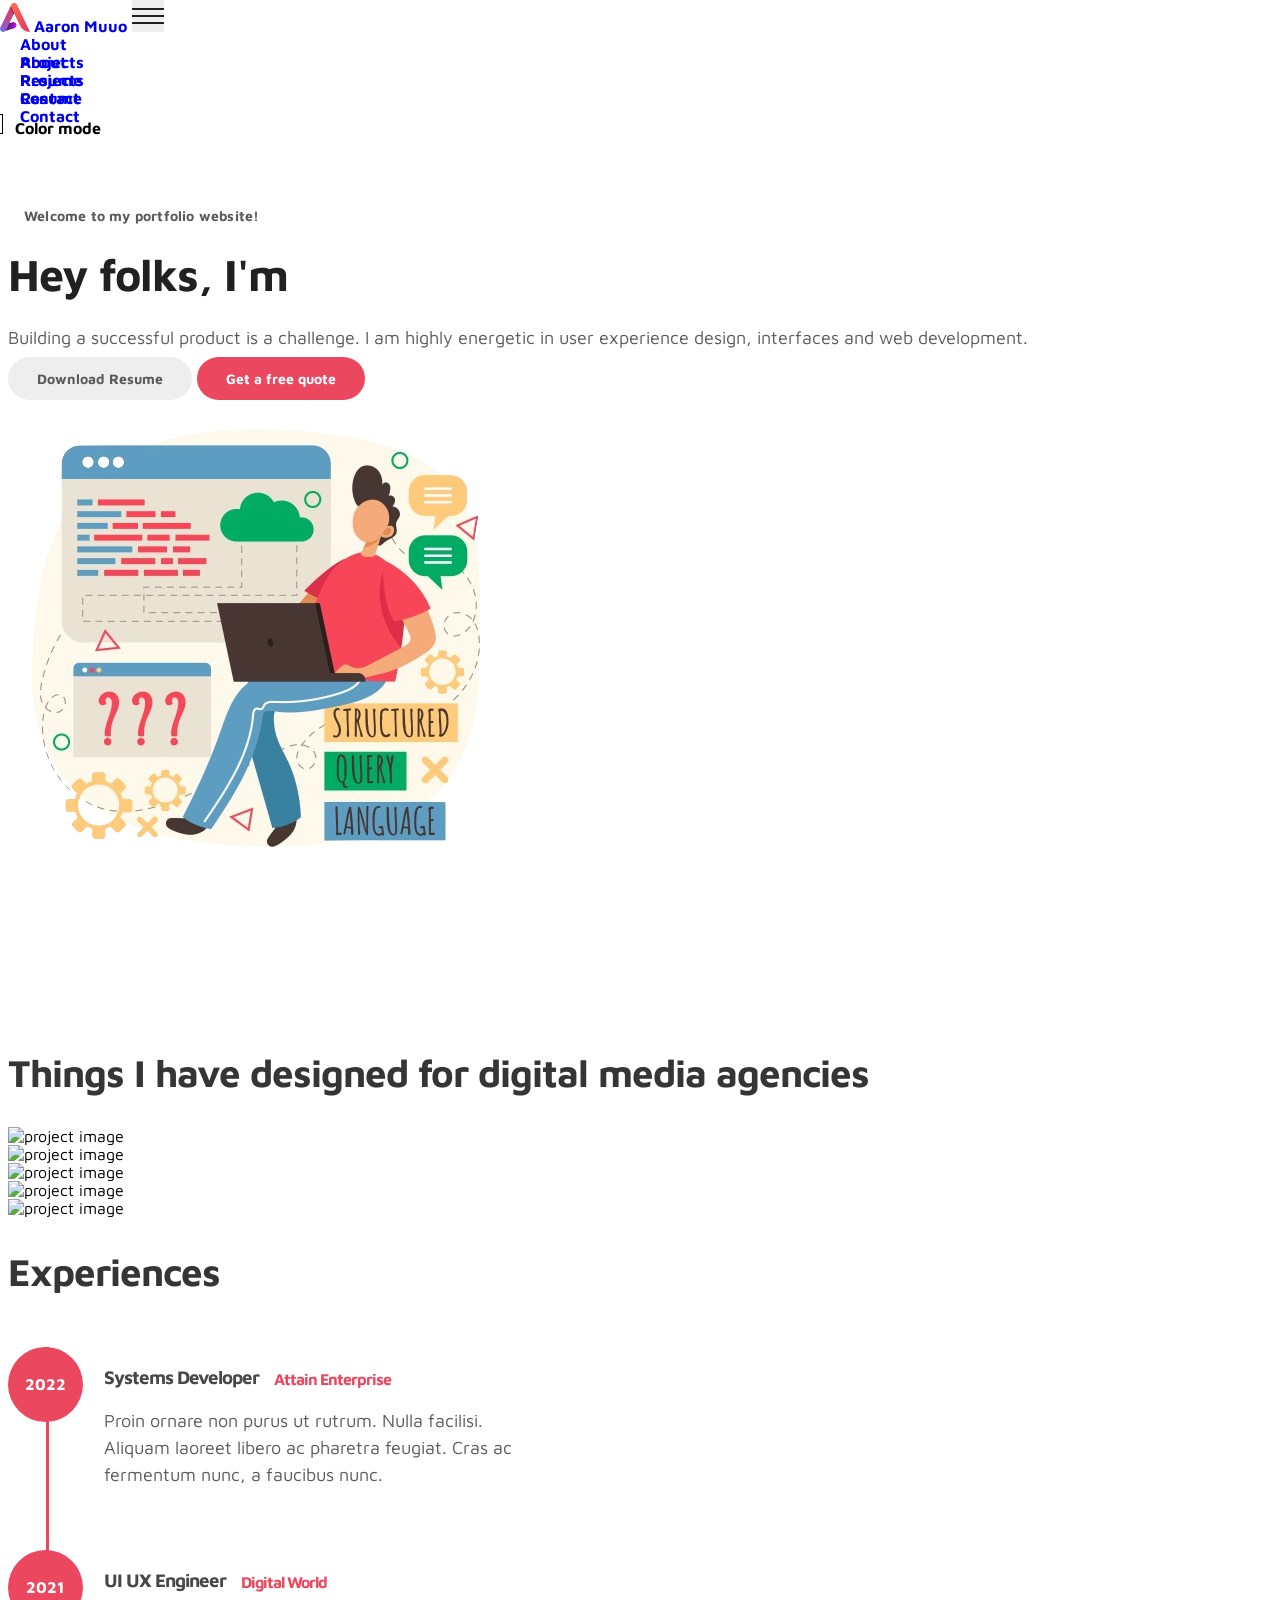
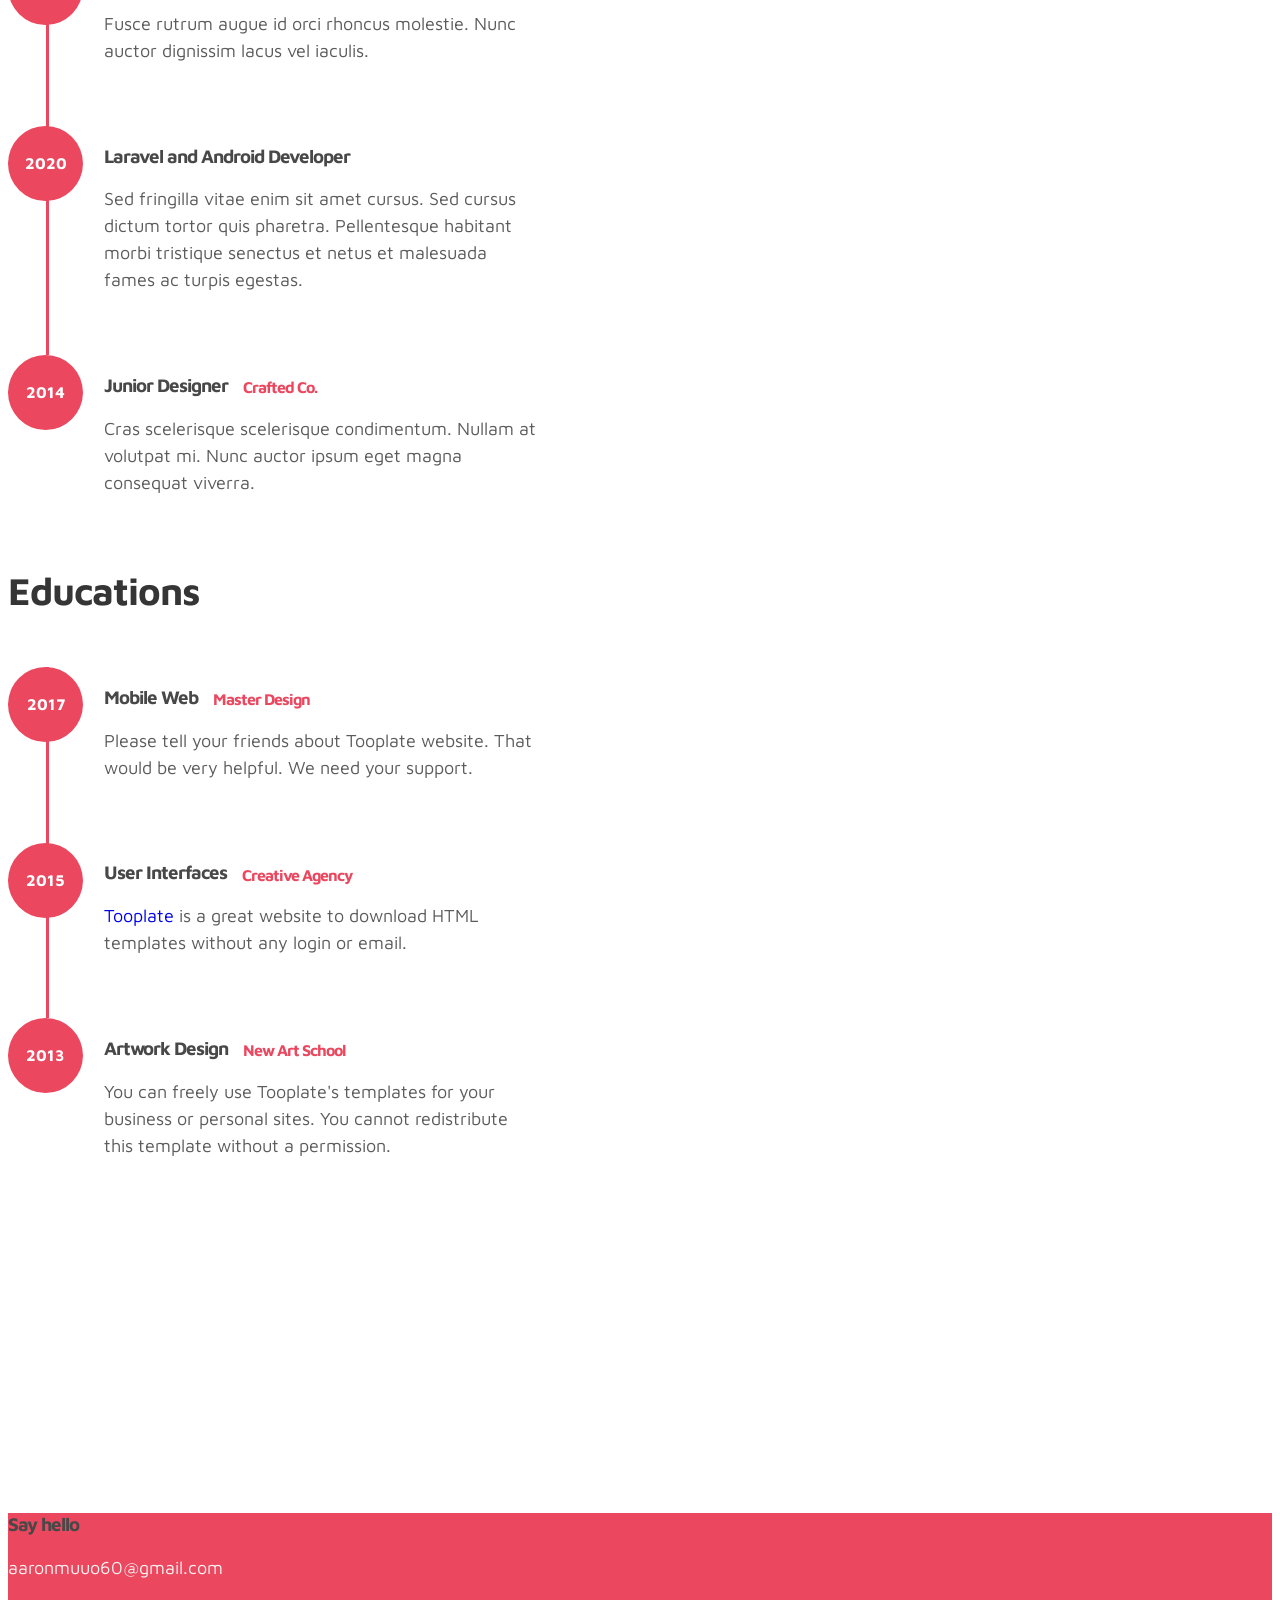
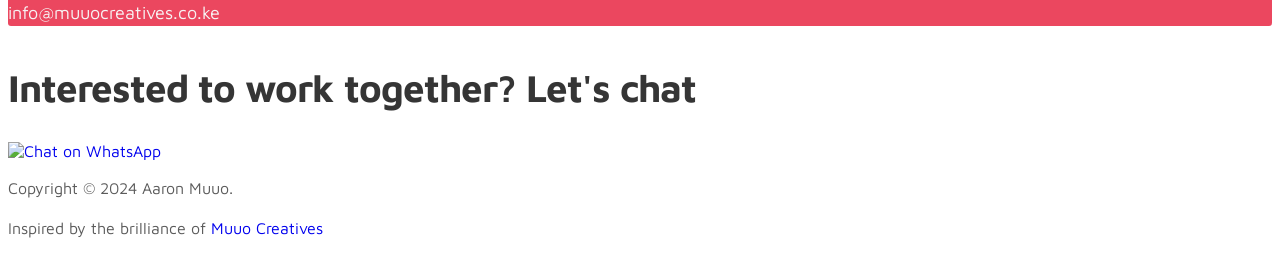
==== index.html @ 06e4e62f "google analytics" ====
<!doctype html>
<html lang="en">
  <head>

    <!-- Google tag (gtag.js) -->
    <script async src="https://www.googletagmanager.com/gtag/js?id=G-6E8LFKHS53"></script>
    <script>
      window.dataLayer = window.dataLayer || [];
      function gtag(){dataLayer.push(arguments);}
      gtag('js', new Date());

      gtag('config', 'G-6E8LFKHS53');
    </script>
    
    <meta charset="utf-8">
    <meta name="viewport" content="width=device-width, initial-scale=1, shrink-to-fit=no">
    <meta name="description" content="Aaron Muuo Personal website">
    <meta name="author" content="Aaron Muuo">

    <title>Aaron Muuo</title>

    <link rel="stylesheet" href="css/bootstrap.min.css">
    <link rel="stylesheet" href="css/unicons.css">
    <link rel="stylesheet" href="css/owl.carousel.min.css">
    <link rel="stylesheet" href="css/owl.theme.default.min.css">

    <!-- MAIN STYLE -->
    <link rel="stylesheet" href="css/tooplate-style.css">
    <link rel="icon" href="images/logo.png" type="image/icon">

    

  </head>
  <body>

    <!-- MENU -->
    <nav class="navbar navbar-expand-sm navbar-light">
        <div class="container">
            <a class="navbar-brand" href="index.html">
                <img src="images/logo.png" width="30px"/>
                Aaron Muuo</a>

            <button class="navbar-toggler" type="button" data-toggle="collapse" data-target="#navbarNav" aria-controls="navbarNav" aria-expanded="false"
                aria-label="Toggle navigation">
                <span class="navbar-toggler-icon"></span>
                <span class="navbar-toggler-icon"></span>
                <span class="navbar-toggler-icon"></span>
            </button>

            <div class="collapse navbar-collapse" id="navbarNav">
                <ul class="navbar-nav mx-auto">
                    <li class="nav-item">
                        <a href="#about" class="nav-link"><span data-hover="About">About</span></a>
                    </li>
                    <li class="nav-item">
                        <a href="#project" class="nav-link"><span data-hover="Projects">Projects</span></a>
                    </li>
                    <li class="nav-item">
                        <a href="#resume" class="nav-link"><span data-hover="Resume">Resume</span></a>
                    </li>
                    <li class="nav-item">
                        <a href="#contact" class="nav-link"><span data-hover="Contact">Contact</span></a>
                    </li>
                </ul>

                <ul class="navbar-nav ml-lg-auto">
                    <div class="ml-lg-4">
                      <div class="color-mode d-lg-flex justify-content-center align-items-center">
                        <i class="color-mode-icon"></i>
                        Color mode
                      </div>
                    </div>
                </ul>
            </div>
        </div>
    </nav>

    <!-- ABOUT -->
    <section class="about full-screen d-lg-flex justify-content-center align-items-center" id="about">
        <div class="container">
            <div class="row">
                
                <div class="col-lg-7 col-md-12 col-12 d-flex align-items-center">
                    <div class="about-text">
                        <small class="small-text">Welcome to <span class="mobile-block">my portfolio website!</span></small>
                        <h1 class="animated animated-text">
                            <span class="mr-2">Hey folks, I'm</span>
                                <div class="animated-info">
                                    <span class="animated-item">Aaron Muuo</span>
                                    <span class="animated-item">Full-stack Dev</span>
                                    <span class="animated-item">UI Specialist</span>
                                </div>
                        </h1>

                        <p>Building a successful product is a challenge. I am highly energetic in user experience design, interfaces and web development.</p>
                        
                        <div class="custom-btn-group mt-4">
                          <a href="Aaron-Muuo-Resume.pdf" class="btn mr-lg-2 custom-btn" download="Aaron-Muuo-Resume.pdf" target="_blank"><i class='uil uil-file-alt'></i> Download Resume</a>
                          <a href="#contact" class="btn custom-btn custom-btn-bg custom-btn-link">Get a free quote</a>
                        </div>
                    </div>
                </div>

                <div class="col-lg-5 col-md-12 col-12">
                    <div class="about-image svg">
                        <img src="images/undraw/dev.png" class="img-fluid" alt="svg image">
                    </div>
                </div>

            </div>
        </div>
    </section>

    <!-- PROJECTS -->
    <section class="project py-5" id="project">
        <div class="container">
                
                <div class="row">
                  <div class="col-lg-11 text-center mx-auto col-12">

                      <div class="col-lg-8 mx-auto">
                        <h2>Things I have designed for digital media agencies</h2>
                      </div>

                      <div class="owl-carousel owl-theme">
                        <div class="item">
                          <div class="project-info">
                            <img src="images/project/project-image01.png" class="img-fluid" alt="project image">
                          </div>
                        </div>

                        <div class="item">
                          <div class="project-info">
                            <img src="images/project/project-image02.png" class="img-fluid" alt="project image">
                          </div>
                        </div>

                        <div class="item">
                          <div class="project-info">
                            <img src="images/project/project-image03.png" class="img-fluid" alt="project image">
                          </div>
                        </div>

                        <div class="item">
                          <div class="project-info">
                            <img src="images/project/project-image04.png" class="img-fluid" alt="project image">
                          </div>
                        </div>

                        <div class="item">
                          <div class="project-info">
                            <img src="images/project/project-image05.png" class="img-fluid" alt="project image">
                          </div>
                        </div>
                      </div>

                  </div>
                </div>
        </div>
    </section>

    <!-- FEATURES -->
    <section class="resume py-5 d-lg-flex justify-content-center align-items-center" id="resume">
        <div class="container">
            <div class="row">

                <div class="col-lg-6 col-12">
                  <h2 class="mb-4">Experiences</h2>

                    <div class="timeline">
                        <div class="timeline-wrapper">
                             <div class="timeline-yr">
                                  <span>2022</span>
                             </div>
                             <div class="timeline-info">
                                  <h3><span>Systems Developer</span><small>Attain Enterprise</small></h3>
                                  <p>Proin ornare non purus ut rutrum. Nulla facilisi. Aliquam laoreet libero ac pharetra feugiat. Cras ac fermentum nunc, a faucibus nunc.</p>
                             </div>
                        </div>

                        <div class="timeline-wrapper">
                            <div class="timeline-yr">
                                <span>2021</span>
                            </div>
                            <div class="timeline-info">
                                <h3><span>UI UX Engineer</span><small>Digital World</small></h3>
                                <p>Fusce rutrum augue id orci rhoncus molestie. Nunc auctor dignissim lacus vel iaculis.</p>
                            </div>
                        </div>

                        <div class="timeline-wrapper">
                            <div class="timeline-yr">
                                <span>2020</span>
                            </div>
                            <div class="timeline-info">
                                <h3><span>Laravel and Android Developer</h3>
                                <p>Sed fringilla vitae enim sit amet cursus. Sed cursus dictum tortor quis pharetra. Pellentesque habitant morbi tristique senectus et netus et malesuada fames ac turpis egestas.</p>
                            </div>
                        </div>
                        
                        <div class="timeline-wrapper">
                            <div class="timeline-yr">
                                <span>2014</span>
                            </div>
                            <div class="timeline-info">
                                <h3><span>Junior Designer<small>Crafted Co.</small></h3>
                                <p>Cras scelerisque scelerisque condimentum. Nullam at volutpat mi. Nunc auctor ipsum eget magna consequat viverra.</p>
                            </div>
                        </div>

                    </div>
                </div>

                <div class="col-lg-6 col-12">
                  <h2 class="mb-4 mobile-mt-2">Educations</h2>

                    <div class="timeline">
                        <div class="timeline-wrapper">
                             <div class="timeline-yr">
                                  <span>2017</span>
                             </div>
                             <div class="timeline-info">
                                  <h3><span>Mobile Web</span><small>Master Design</small></h3>
                                  <p>Please tell your friends about Tooplate website. That would be very helpful. We need your support.</p>
                             </div>
                        </div>

                        <div class="timeline-wrapper">
                            <div class="timeline-yr">
                                <span>2015</span>
                            </div>
                            <div class="timeline-info">
                                <h3><span>User Interfaces</span><small>Creative Agency</small></h3>
                                <p><a rel="nofollow" href="https://www.facebook.com/tooplate">Tooplate</a> is a great website to download HTML templates without any login or email.</p>
                            </div>
                        </div>
                        
                        <div class="timeline-wrapper">
                            <div class="timeline-yr">
                                <span>2013</span>
                            </div>
                            <div class="timeline-info">
                                <h3><span>Artwork Design</span><small>New Art School</small></h3>
                                <p>You can freely use Tooplate's templates for your business or personal sites. You cannot redistribute this template without a permission.</p>
                            </div>
                        </div>

                    </div>
                </div>
                
            </div>
        </div>
    </section>

    <!-- CONTACT -->
    <section class="contact py-5" id="contact">
      <div class="container">
        <div class="row">
          
          <div class="col-lg-5 mr-lg-5 col-12">
            <div class="google-map w-100">
                <iframe src="https://www.google.com/maps/embed?pb=!1m18!1m12!1m3!1d255282.3239005571!2d36.68258277200203!3d-1.3032035601421934!2m3!1f0!2f0!3f0!3m2!1i1024!2i768!4f13.1!3m3!1m2!1s0x182f1172d84d49a7%3A0xf7cf0254b297924c!2sNairobi!5e0!3m2!1sen!2ske!4v1708293565046!5m2!1sen!2ske" width="400" height="300" style="border:0;" allowfullscreen="" loading="lazy" referrerpolicy="no-referrer-when-downgrade"></iframe>
            </div>

            <div class="contact-info d-flex justify-content-between align-items-center py-4 px-lg-5">
                <div class="contact-info-item">
                  <h3 class="mb-3 text-white">Say hello</h3>
<!--                  <p class="footer-text mb-0">+254 791 293 675</p>-->
                  <p><a href="mailto:aaronmuuo60@gmail.com">aaronmuuo60@gmail.com</a></p>
                  <p><a href="mailto:info@muuocreatives.co.ke">info@muuocreatives.co.ke</a></p>
                </div>

                <ul class="social-links">
<!--                     <li><a href="https://www.linkedin.com/in/aaron-muuo/" class="uil util-linkedin" data-toggle="tooltip" data-placement="left" title="LinkedIn"></a></li>-->
                     <li><a href="https://www.instagram.com/aaron_muuo/" class="uil uil-instagram" data-toggle="tooltip" data-placement="left" title="Instagram"></a></li>
                     <li><a href="https://www.facebook.com/profile.php?id=61552177520819" class="uil uil-facebook" data-toggle="tooltip" data-placement="left" title="Facebook"></a></li>
                </ul>
            </div>
          </div>

          <div class="col-lg-6 col-12">
            <div class="contact-form">
              <h2 class="mb-4">Interested to work together? Let's chat</h2>

                <a aria-label="Chat on WhatsApp" href="https://wa.me/254791293675?text=Hi%20I%20am%20interested%20in%20working%20together" target="_blank"> <img alt="Chat on WhatsApp" src="images/undraw/WhatsAppButtonGreenSmall.svg" />
                    <a />
            </div>
          </div>

        </div>
      </div>
    </section>

    <!-- FOOTER -->
     <footer class="footer py-5">
          <div class="container">
               <div class="row">

                    <div class="col-lg-12 col-12">                                
                        <p class="copyright-text text-center">Copyright &copy; 2024 Aaron Muuo.</p>
                        <p class="copyright-text text-center">Inspired by the brilliance of <a href="https://muuocreatives.co.ke" target="_blank">Muuo Creatives</a></p>
                    </div>
                    
               </div>
          </div>
     </footer>

    <script src="js/jquery-3.3.1.min.js"></script>
    <script src="js/popper.min.js"></script>
    <script src="js/bootstrap.min.js"></script>
    <script src="js/Headroom.js"></script>
    <script src="js/jQuery.headroom.js"></script>
    <script src="js/owl.carousel.min.js"></script>
    <script src="js/smoothscroll.js"></script>
    <script src="js/custom.js"></script>
<script src="https://cdn.userway.org/widget.js" data-account="1lugObgEST"></script>
<!-- Accessibility Code for "aaron-muuo.github.io" -->
<script>
  /*
  
  Want to customize your button? visit our documentation page:
  
  https://login.equalweb.com/custom-button.taf
  
  */
  window.interdeal = {
      "sitekey": "d383963dbe2dc97a35176f987b2ec643",
      "Position": "right",
      "domains": {
          "js": "https://cdn.equalweb.com/",
          "acc": "https://access.equalweb.com/"
      },
      "Menulang": "EN",
      "btnStyle": {
          "vPosition": [
              "50%",
              "80%"
          ],
          "scale": [
              "0.5",
              "0.5"
          ],
          "color": {
              "main": "#e6051f",
              "second": "#ffffff"
          },
          "icon": {
              "outline": false,
              "type": 7,
              "shape": "circle"
          }
      }
  };
  (function(doc, head, body){
      var coreCall             = doc.createElement('script');
      coreCall.src             = interdeal.domains.js + 'core/5.0.8/accessibility.js';
      coreCall.defer           = true;
      coreCall.integrity       = 'sha512-DL4HncZs4SCAd8KqE2GWIK5NNVuoXkdhiYOwOy8/9ZKNyYN48XNdS3peJ22GmNR1AnHJuFHEtdFMgCEDONyKWQ==';
      coreCall.crossOrigin     = 'anonymous';
      coreCall.setAttribute('data-cfasync', true );
      body? body.appendChild(coreCall) : head.appendChild(coreCall);
  })(document, document.head, document.body);
  </script>

  
  </body>
</html>
---- css/tooplate-style.css ----
/*

Tooplate 2115 Marvel

https://www.tooplate.com/view/2115-marvel

*/


@import url("https://fonts.googleapis.com/css?family=Maven+Pro:400,700");
body {
  font-family: "Maven Pro", sans-serif;
  padding-top: 70px;
}

.full-screen {
  padding: 8rem 0;
}

.small-text {
  color: #5b5b5b;
  font-size: 14px;
  font-weight: bold;
  padding: 8px 16px;
  border-radius: 50px;
  letter-spacing: 0.2px;
}

ul {
  margin: 0;
  padding: 0;
}
ul li {
  list-style: none;
}

a {
  font-weight: normal;
  text-decoration: none !important;
  transition: all 0.4s ease;
}
a:hover {
  color: #c74789 !important;
}

.navbar-brand .uil {
  font-size: 40px;
}

p {
  font-size: 18px;
  font-weight: 300;
  line-height: 1.5;
  color: #5b5b5b;
}

h1, h2, h3, h4, h5, h6 {
  font-weight: bold;
  letter-spacing: -1px;
}

h1 {
  color: #212121;
  font-size: 2.8em;
  margin: 24px 0;
}

h2 {
  color: #353535;
  font-size: 2.4em;
  font-weight: bold;
}

h3 {
  color: #484848;
}

h3,
b, strong {
  font-weight: bold;
}

.custom-btn {
  background: #eee;
  color: #5b5b5b;
  font-weight: bold;
  border-radius: 50px;
  padding: 13px 29px;
  font-size: 14px;
  line-height: normal;
  overflow: hidden;
  transition: all 0.4s ease;
}
.custom-btn:hover {
  color: #c74789;
}
.custom-btn.custom-btn-bg {
  background: #eb475f;
  /*background: #eb475f;*/
  color: #ffffff;
}
.custom-btn.custom-btn-bg:hover {
  background: #c74789;
  color: #ffffff !important;
}

.animated {
  position: relative;
}

.animated-info {
  display: inline-block;
  vertical-align: top;
  margin-top: 5px;
  min-width: 260px;
  position: relative;
}

.animated-item {
  color: #c74789;
}

.animated-item {
  font-size: 38px;
  line-height: inherit;
  display: block;
  opacity: 0;
  overflow: hidden;
  position: absolute;
  top: 0;
  right: 0;
  left: 0;
  animation: BottomTotop 6s linear infinite 0s;
}
.animated-item:nth-child(2n+2) {
  animation-delay: 2s;
}
.animated-item:nth-child(3n+3) {
  animation-delay: 4s;
}

@keyframes BottomTotop {
  0% {
    opacity: 0;
  }
  5% {
    opacity: 0;
    transform: translateY(5px);
  }
  10% {
    opacity: 1;
    transform: translateY(0px);
  }
  25% {
    opacity: 1;
    transform: translateY(0px);
  }
  30% {
    opacity: 0;
    transform: translateY(5px);
  }
  80% {
    opacity: 0;
  }
  100% {
    opacity: 0;
  }
}
.navbar {
  position: fixed;
  top: 0;
  right: 0;
  left: 0;
  z-index: 999999;
  will-change: transform;
  transition: transform 200ms linear;
}
.navbar[class*="-unpinned"] {
  transform: translate(0, -150%);
}
.navbar[class*="-pinned"] {
  transform: translate(0, 0);
}
.navbar[class*="headroom--not-top"] {
  background: #ffffff;
  border-bottom: 1px solid #f0f0f0;
  padding-top: 0;
  padding-bottom: 0;
}

.navbar-brand {
  font-weight: bold;
}

.navbar-expand-sm .navbar-nav .nav-link {
  padding: 0 20px;
}

.nav-link {
  font-weight: bold;
  font-size: 16px;
  overflow: hidden;
}
.nav-link span {
  position: relative;
  display: inline-block;
  transition: transform 0.3s;
}
.nav-link span:before {
  position: absolute;
  top: 100%;
  content: attr(data-hover);
  transform: translate3d(0, 0, 0);
}

.navbar-light .navbar-nav .nav-link:focus,
.navbar-light .navbar-nav .nav-link:hover {
  color: #c74789;
  font-weight: bold;
}
.navbar-light .navbar-nav .nav-link:focus span,
.navbar-light .navbar-nav .nav-link:hover span {
  transform: translateY(-100%);
}

.navbar-light .navbar-toggler-icon {
  background: none;
}

.navbar-toggler {
  border: 0;
  padding: 0;
  width: 32px;
  height: 32px;
  line-height: 32px;
  outline: none;
  cursor: pointer;
  margin-right: 10px;
}
.navbar-toggler:focus {
  outline: none;
}
.navbar-toggler[aria-expanded="true"] .navbar-toggler-icon:first-child {
  transform: rotate(45deg);
  top: 6px;
}
.navbar-toggler[aria-expanded="true"] .navbar-toggler-icon:nth-child(2) {
  display: none;
}
.navbar-toggler[aria-expanded="true"] .navbar-toggler-icon:last-child {
  transform: rotate(-45deg);
  bottom: 1px;
}
.navbar-toggler .navbar-toggler-icon {
  background: #212121;
  display: block;
  width: 100%;
  height: 2px;
  margin: 5px 0;
  transition: all 0.4s ease;
  position: relative;
}

.copyright-text {
  font-size: 16px;
  font-weight: normal;
  display: block;
}

.color-mode {
  font-weight: bold;
  cursor: pointer;
}

.color-mode-icon {
  position: relative;
  right: 6px;
}
.color-mode-icon:after {
  font-family: 'unicons';
  content: '\ea9f';
  font-size: 30px;
  font-weight: 300;
  font-style: normal;
}
.color-mode-icon.active:after {
  font-family: 'unicons';
  content: '\eb65';
  font-size: 30px;
  color: #ffffff;
}

.dark-mode {
  background: #0c0c0d;
}
.dark-mode .navbar-light .navbar-nav .nav-link {
  color: rgba(255, 255, 255, 0.8);
}
.dark-mode .navbar-light .navbar-nav .nav-link:hover {
  color: #c74789;
}
.dark-mode .navbar[class*="headroom--not-top"] {
  background: #0c0c0d;
  border-bottom: 1px solid #1f1f1f;
}
.dark-mode .small-text {
  background: #0d0c15;
  color: #ffffff;
}
.dark-mode .feature-card .uil,
.dark-mode .navbar-light .navbar-brand,
.dark-mode h1, .dark-mode h2, .dark-mode h3, .dark-mode h4, .dark-mode h5, .dark-mode h6,
.dark-mode .color-mode {
  color: #ffffff;
}
.dark-mode .owl-carousel .owl-nav button.owl-next,
.dark-mode .owl-carousel .owl-nav button.owl-prev,
.dark-mode .owl-carousel button.owl-dot {
  color: #ffffff;
}

.timeline-wrapper {
  position: relative;
  padding: 22px 0;
}
.timeline-wrapper:last-child:before {
  height: 0;
}
.timeline-wrapper:before {
  content: "";
  background: #eb475f;
  width: 3px;
  height: 100%;
  position: absolute;
  left: 38px;
}

.timeline-yr {
  background: #eb475f;
  border-radius: 100%;
  position: absolute;
  width: 75px;
  height: 75px;
  line-height: 75px;
  text-align: center;
}
.timeline-yr span {
  color: #ffffff;
  font-size: 16px;
  font-weight: bold;
  display: block;
  line-height: 75px;
}

.timeline-info {
  display: inline-block;
  vertical-align: top;
  max-width: 432px;
  margin-left: 6em;
}
.timeline-info small {
  color: #eb475f;
  font-size: 16px;
  font-weight: bold;
  display: inline-block;
  vertical-align: middle;
  margin-left: 15px;
}

.owl-carousel .owl-nav span {
  display: none;
}
.owl-carousel .owl-nav .owl-prev:before,
.owl-carousel .owl-nav .owl-next:before {
  background: none;
  padding: 0;
  display: block;
  position: absolute;
  top: 50%;
  transform: translate(0, -50%);
  font-family: 'unicons';
  font-size: 100px;
  line-height: normal;
}
.owl-carousel .owl-nav .owl-prev:before {
  content: '\e833';
  left: -45px;
}
.owl-carousel .owl-nav .owl-next:before {
  content: '\e836';
  right: -45px;
}

.owl-theme .owl-nav [class*=owl-] {
  background: none;
  border-radius: 0;
  margin: 0;
  padding: 0;
  font-size: inherit;
}
.owl-theme .owl-nav [class*=owl-]:hover {
  color: #c74789;
}
.owl-theme .owl-dots .owl-dot {
  outline: none;
}
.owl-theme .owl-dots .owl-dot span {
  width: 8px;
  height: 8px;
}
.owl-theme .owl-dots .owl-dot.active span, .owl-theme .owl-dots .owl-dot:hover span {
  background: #5b5b5b;
}

.google-map iframe {
  width: 100%;
}

.contact-form {
  position: relative;
}
.contact-form .form-control {
  background: transparent;
  border-radius: 2px;
  outline: none;
  box-shadow: none;
  font-weight: bold;
  margin: 16px 0;
}
.contact-form .form-control:not(textarea) {
  height: 48px;
}
.contact-form .form-control:hover, .contact-form .form-control:focus {
  border-color: #c74789;
}
.contact-form .submit-btn {
  background: #c74789;
  border-radius: 50px;
  color: #ffffff;
  font-weight: bold;
  border: 0;
  cursor: pointer;
  transition: all 0.4s ease;
}
.contact-form .submit-btn:hover {
  background: #eb475f;
}

.contact-info {
  background: #eb475f;
  border-radius: 0 0 3px 3px;
  position: relative;
  bottom: 8px;
}
.contact-info p, .contact-info a {
  color: #f7f3f3;
}

.social-links .uil {
  color: #f7f3f3;
  font-size: 20px;
  display: block;
  margin: 5px 0;
}
.social-links .uil:hover {
  color: #c74789;
}

@media (min-width: 1270px) {
  .owl-theme .owl-dots {
    position: relative;
    bottom: 50px;
  }
}
@media (max-width: 991px) {
  .full-screen {
    padding-bottom: 4rem;
  }

  .color-mode {
    display: none;
  }

  .about-image {
    margin-top: 4em;
  }

  .mobile-mt-2,
  .contact-form {
    margin-top: 2em;
  }

  .contact-info {
    padding: 0 2rem;
  }
}
@media (max-width: 767px) {
  h1 {
    font-size: 2.4em;
  }

  h2 {
    font-size: 2em;
  }

  .animated-item {
    font-size: 28px;
  }

  .navbar-collapse {
    background: #ffffff;
    text-align: center;
    padding-bottom: 20px;
  }

  .navbar-expand-sm .navbar-nav .nav-link {
    padding: 3px 20px;
  }
}
@media (max-width: 580px) {
	.animated-info {
		min-width: 200px;
	}
  .animated-item {
    font-size: 30px;
  }

  .custom-btn-group {
    text-align: center;
  }

  .custom-btn {
    display: block;
    margin: 10px 0;
  }

  .owl-theme .owl-nav {
    display: none;
  }

  .timeline-info small {
    display: block;
    margin: 10px 0 0 0;
  }
}
@media (max-width: 320px) {
  .animated-text {
    margin-top: 0;
  }

  .about-text {
    text-align: center;
  }

  .full-screen {
    padding: 4rem 0;
  }

  .mobile-block {
    display: block;
  }

  .contact-info {
    flex-direction: column;
  }

  .social-links li {
    display: inline-block;
    vertical-align: top;
  }
}
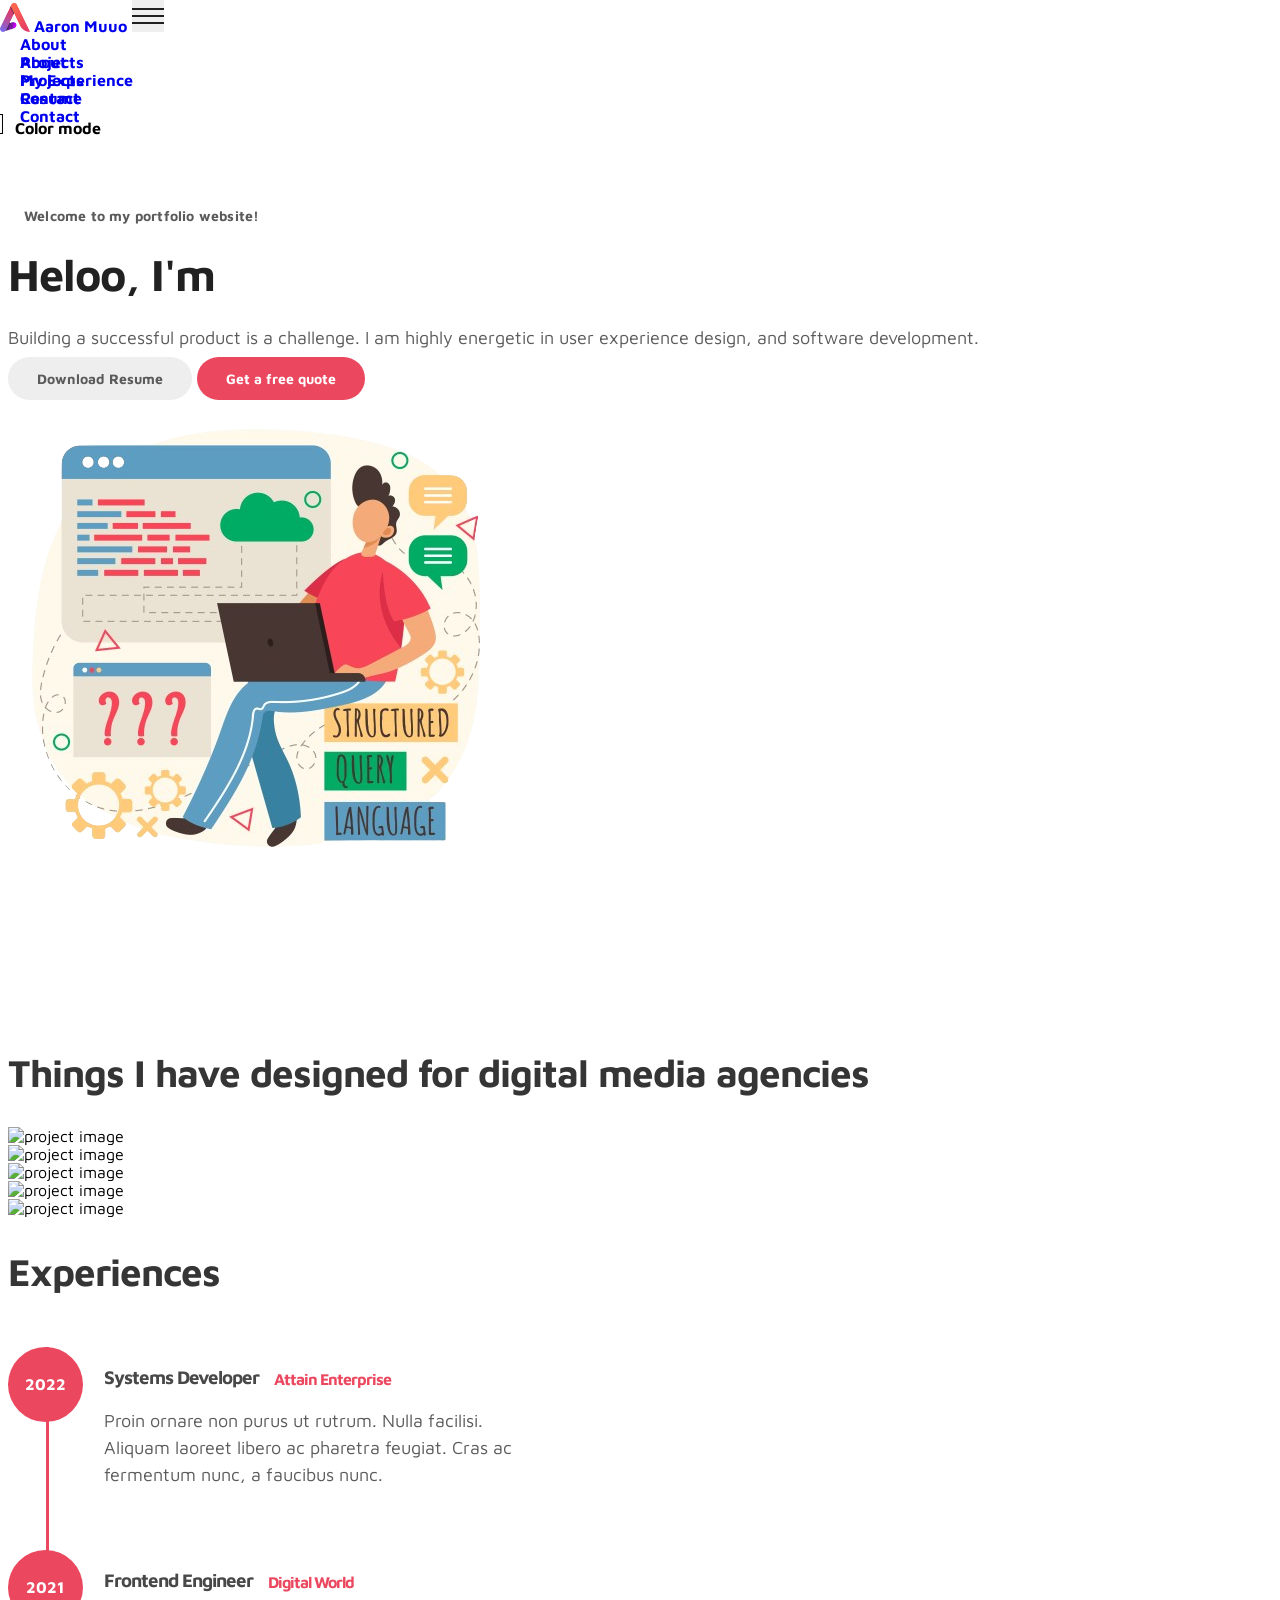
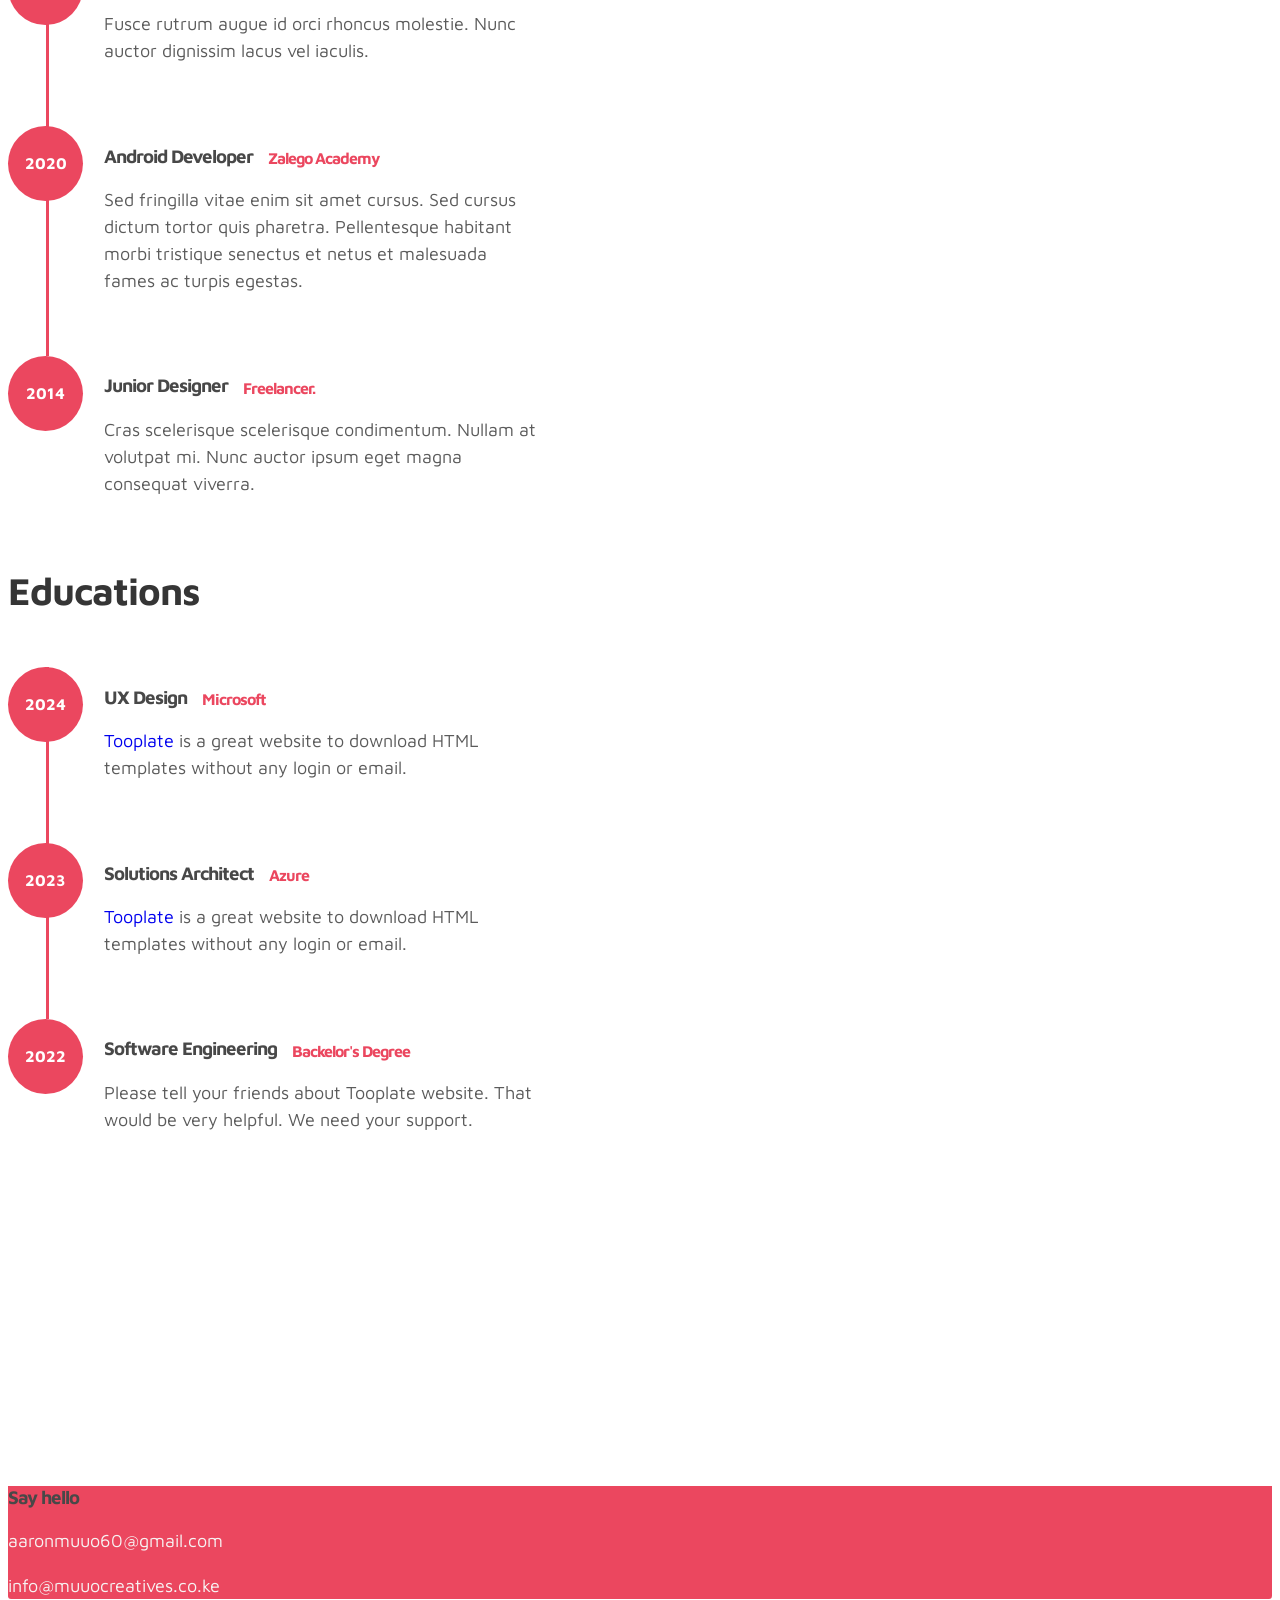
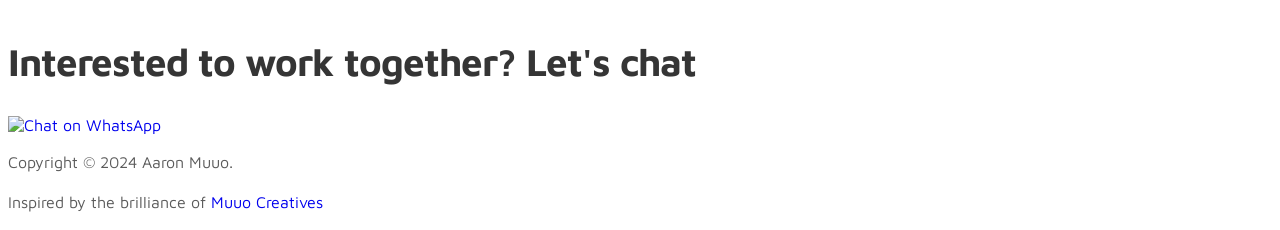
==== commit 0208fa6f: "updates site" ====
--- a/index.html
+++ b/index.html
@@ -11,7 +11,8 @@
 
       gtag('config', 'G-6E8LFKHS53');
     </script>
-    
+
+
     <meta charset="utf-8">
     <meta name="viewport" content="width=device-width, initial-scale=1, shrink-to-fit=no">
     <meta name="description" content="Aaron Muuo Personal website">
@@ -56,7 +57,7 @@
                         <a href="#project" class="nav-link"><span data-hover="Projects">Projects</span></a>
                     </li>
                     <li class="nav-item">
-                        <a href="#resume" class="nav-link"><span data-hover="Resume">Resume</span></a>
+                        <a href="#resume" class="nav-link"><span data-hover="Resume">My Experience</span></a>
                     </li>
                     <li class="nav-item">
                         <a href="#contact" class="nav-link"><span data-hover="Contact">Contact</span></a>
@@ -84,18 +85,19 @@
                     <div class="about-text">
                         <small class="small-text">Welcome to <span class="mobile-block">my portfolio website!</span></small>
                         <h1 class="animated animated-text">
-                            <span class="mr-2">Hey folks, I'm</span>
+                            <span class="mr-2">Heloo, I'm</span>
                                 <div class="animated-info">
                                     <span class="animated-item">Aaron Muuo</span>
                                     <span class="animated-item">Full-stack Dev</span>
-                                    <span class="animated-item">UI Specialist</span>
+                                    <span class="animated-item">UI Designer</span>
                                 </div>
                         </h1>
 
-                        <p>Building a successful product is a challenge. I am highly energetic in user experience design, interfaces and web development.</p>
+                        <p>Building a successful product is a challenge. I am highly energetic in user experience design, and software development.</p>
                         
                         <div class="custom-btn-group mt-4">
-                          <a href="Aaron-Muuo-Resume.pdf" class="btn mr-lg-2 custom-btn" download="Aaron-Muuo-Resume.pdf" target="_blank"><i class='uil uil-file-alt'></i> Download Resume</a>
+                          <!-- <a href="Aaron-Muuo-Resume.pdf" class="btn mr-lg-2 custom-btn" download="Aaron-Muuo-Resume.pdf" target="_blank"><i class='uil uil-file-alt'></i> Download Resume</a> -->
+                          <a href="#" class="btn mr-lg-2 custom-btn" download="#" target="_blank"><i class='uil uil-file-alt'></i> Download Resume</a>
                           <a href="#contact" class="btn custom-btn custom-btn-bg custom-btn-link">Get a free quote</a>
                         </div>
                     </div>
@@ -183,7 +185,7 @@
                                 <span>2021</span>
                             </div>
                             <div class="timeline-info">
-                                <h3><span>UI UX Engineer</span><small>Digital World</small></h3>
+                                <h3><span>Frontend Engineer</span><small>Digital World</small></h3>
                                 <p>Fusce rutrum augue id orci rhoncus molestie. Nunc auctor dignissim lacus vel iaculis.</p>
                             </div>
                         </div>
@@ -193,7 +195,7 @@
                                 <span>2020</span>
                             </div>
                             <div class="timeline-info">
-                                <h3><span>Laravel and Android Developer</h3>
+                                <h3><span>Android Developer</span><small>Zalego Academy</small></h3>
                                 <p>Sed fringilla vitae enim sit amet cursus. Sed cursus dictum tortor quis pharetra. Pellentesque habitant morbi tristique senectus et netus et malesuada fames ac turpis egestas.</p>
                             </div>
                         </div>
@@ -203,7 +205,7 @@
                                 <span>2014</span>
                             </div>
                             <div class="timeline-info">
-                                <h3><span>Junior Designer<small>Crafted Co.</small></h3>
+                                <h3><span>Junior Designer<small>Freelancer.</small></h3>
                                 <p>Cras scelerisque scelerisque condimentum. Nullam at volutpat mi. Nunc auctor ipsum eget magna consequat viverra.</p>
                             </div>
                         </div>
@@ -215,27 +217,39 @@
                   <h2 class="mb-4 mobile-mt-2">Educations</h2>
 
                     <div class="timeline">
+
+                      <div class="timeline-wrapper">
+                        <div class="timeline-yr">
+                            <span>2024</span>
+                        </div>
+                        <div class="timeline-info">
+                            <h3><span>UX Design</span><small>Microsoft</small></h3>
+                            <p><a rel="nofollow" href="https://www.facebook.com/tooplate">Tooplate</a> is a great website to download HTML templates without any login or email.</p>
+                        </div>
+                      </div>
+                      <div class="timeline-wrapper">
+                        <div class="timeline-yr">
+                            <span>2023</span>
+                        </div>
+                        <div class="timeline-info">
+                            <h3><span>Solutions Architect</span><small>Azure</small></h3>
+                            <p><a rel="nofollow" href="https://www.facebook.com/tooplate">Tooplate</a> is a great website to download HTML templates without any login or email.</p>
+                        </div>
+                      </div>
+
                         <div class="timeline-wrapper">
                              <div class="timeline-yr">
-                                  <span>2017</span>
+                                  <span>2022</span>
                              </div>
                              <div class="timeline-info">
-                                  <h3><span>Mobile Web</span><small>Master Design</small></h3>
+                                  <h3><span>Software Engineering</span><small>Backelor's Degree</small></h3>
                                   <p>Please tell your friends about Tooplate website. That would be very helpful. We need your support.</p>
                              </div>
                         </div>
 
-                        <div class="timeline-wrapper">
-                            <div class="timeline-yr">
-                                <span>2015</span>
-                            </div>
-                            <div class="timeline-info">
-                                <h3><span>User Interfaces</span><small>Creative Agency</small></h3>
-                                <p><a rel="nofollow" href="https://www.facebook.com/tooplate">Tooplate</a> is a great website to download HTML templates without any login or email.</p>
-                            </div>
-                        </div>
+                      
                         
-                        <div class="timeline-wrapper">
+                        <!-- <div class="timeline-wrapper">
                             <div class="timeline-yr">
                                 <span>2013</span>
                             </div>
@@ -243,7 +257,7 @@
                                 <h3><span>Artwork Design</span><small>New Art School</small></h3>
                                 <p>You can freely use Tooplate's templates for your business or personal sites. You cannot redistribute this template without a permission.</p>
                             </div>
-                        </div>
+                        </div> -->
 
                     </div>
                 </div>
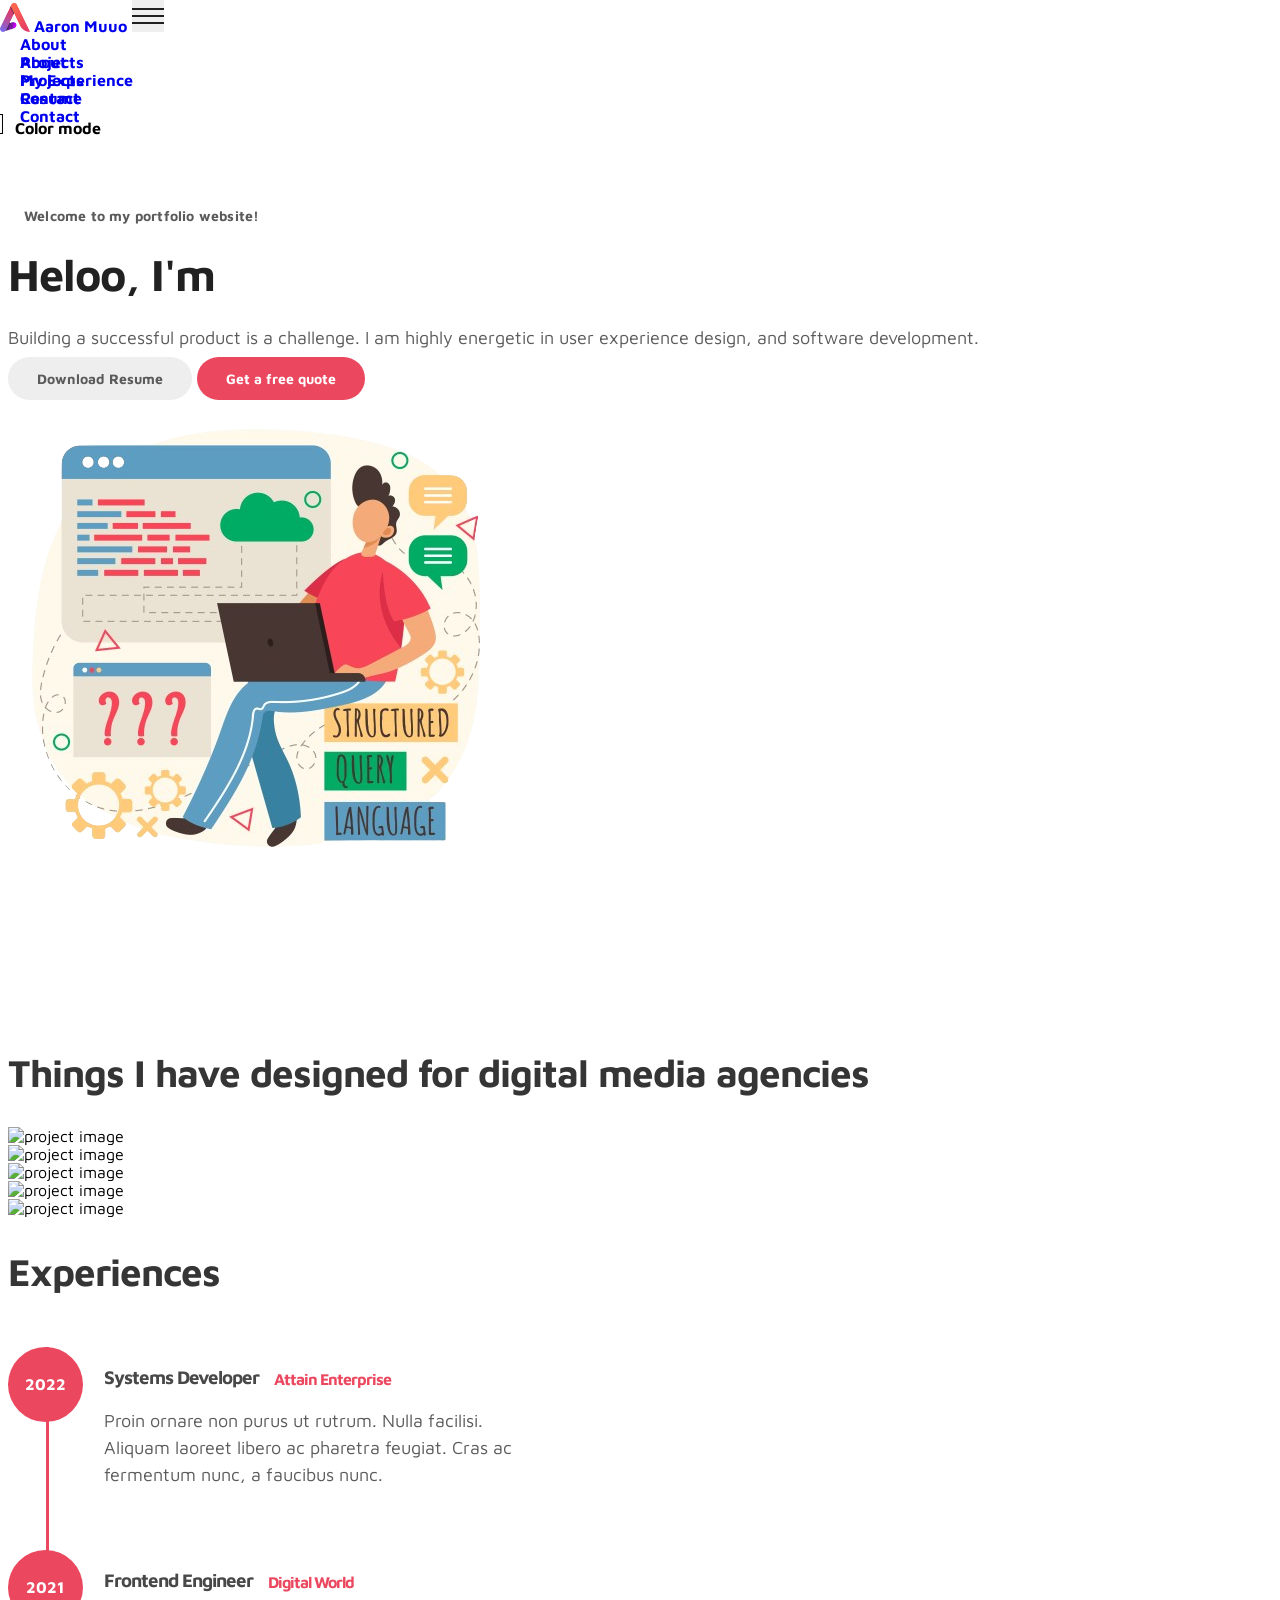
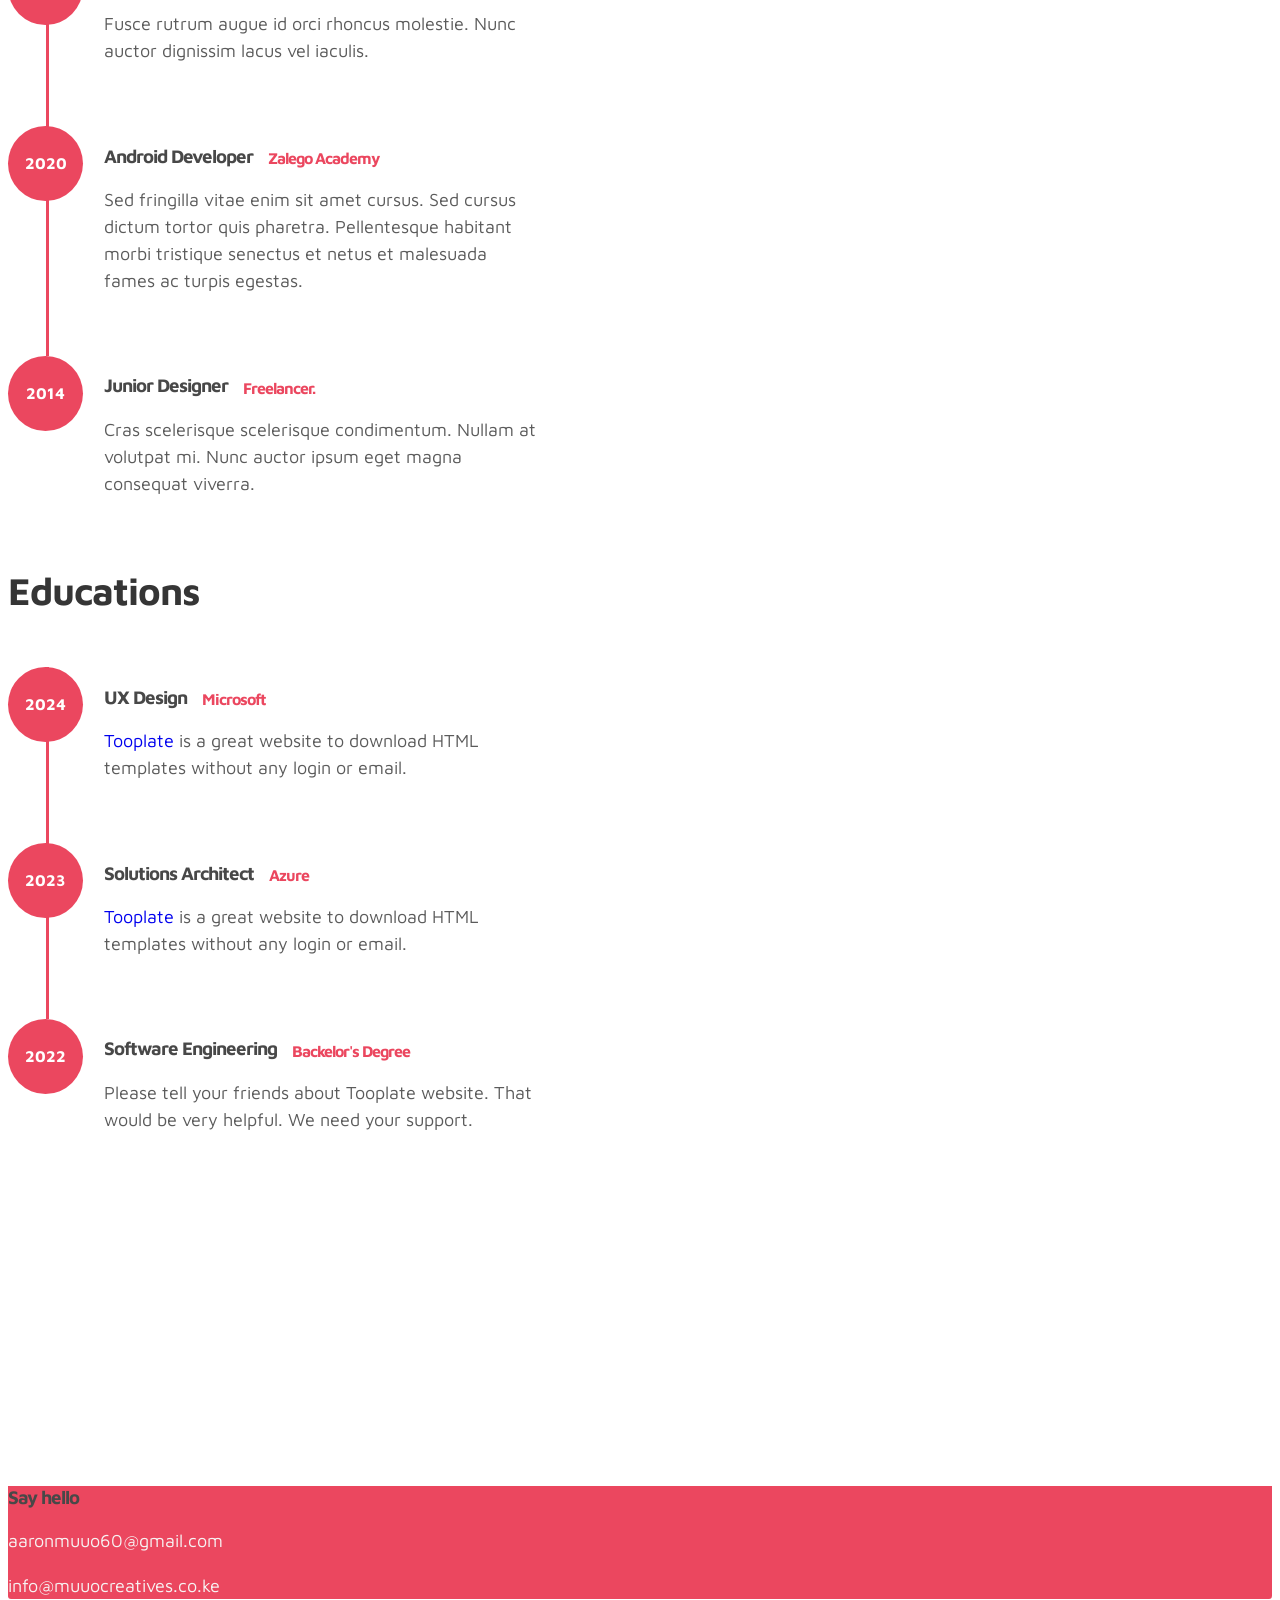
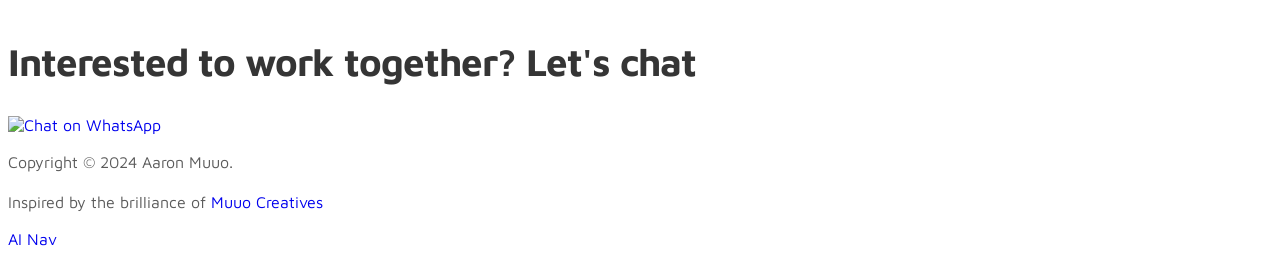
==== commit ab4adae6: "Adec chatsimple to index.html" ====
--- a/index.html
+++ b/index.html
@@ -97,7 +97,7 @@
                         
                         <div class="custom-btn-group mt-4">
                           <!-- <a href="Aaron-Muuo-Resume.pdf" class="btn mr-lg-2 custom-btn" download="Aaron-Muuo-Resume.pdf" target="_blank"><i class='uil uil-file-alt'></i> Download Resume</a> -->
-                          <a href="#" class="btn mr-lg-2 custom-btn" download="#" target="_blank"><i class='uil uil-file-alt'></i> Download Resume</a>
+                          <a href="#" class="btn mr-lg-2 custom-btn" download="#"><i class='uil uil-file-alt'></i> Download Resume</a>
                           <a href="#contact" class="btn custom-btn custom-btn-bg custom-btn-link">Get a free quote</a>
                         </div>
                     </div>
@@ -375,7 +375,14 @@
       body? body.appendChild(coreCall) : head.appendChild(coreCall);
   })(document, document.head, document.body);
   </script>
-
+    <co-pilot 
+      platform-id="undefined" 
+      user-id="744d9777-ad18-4bdb-a034-0f6e84947afc" 
+      chatbot-id="445e4bd0-1126-42f1-92c2-201459d6c1fe" 
+      is-local="false" >
+      <a href="https://www.chatsimple.ai/?utm_source=widget&utm_medium=referral">AI Nav</a>
+    </co-pilot> 
+  <script src="https://cdn.chatsimple.ai/ai-loader.js" defer></script>
   
   </body>
 </html>
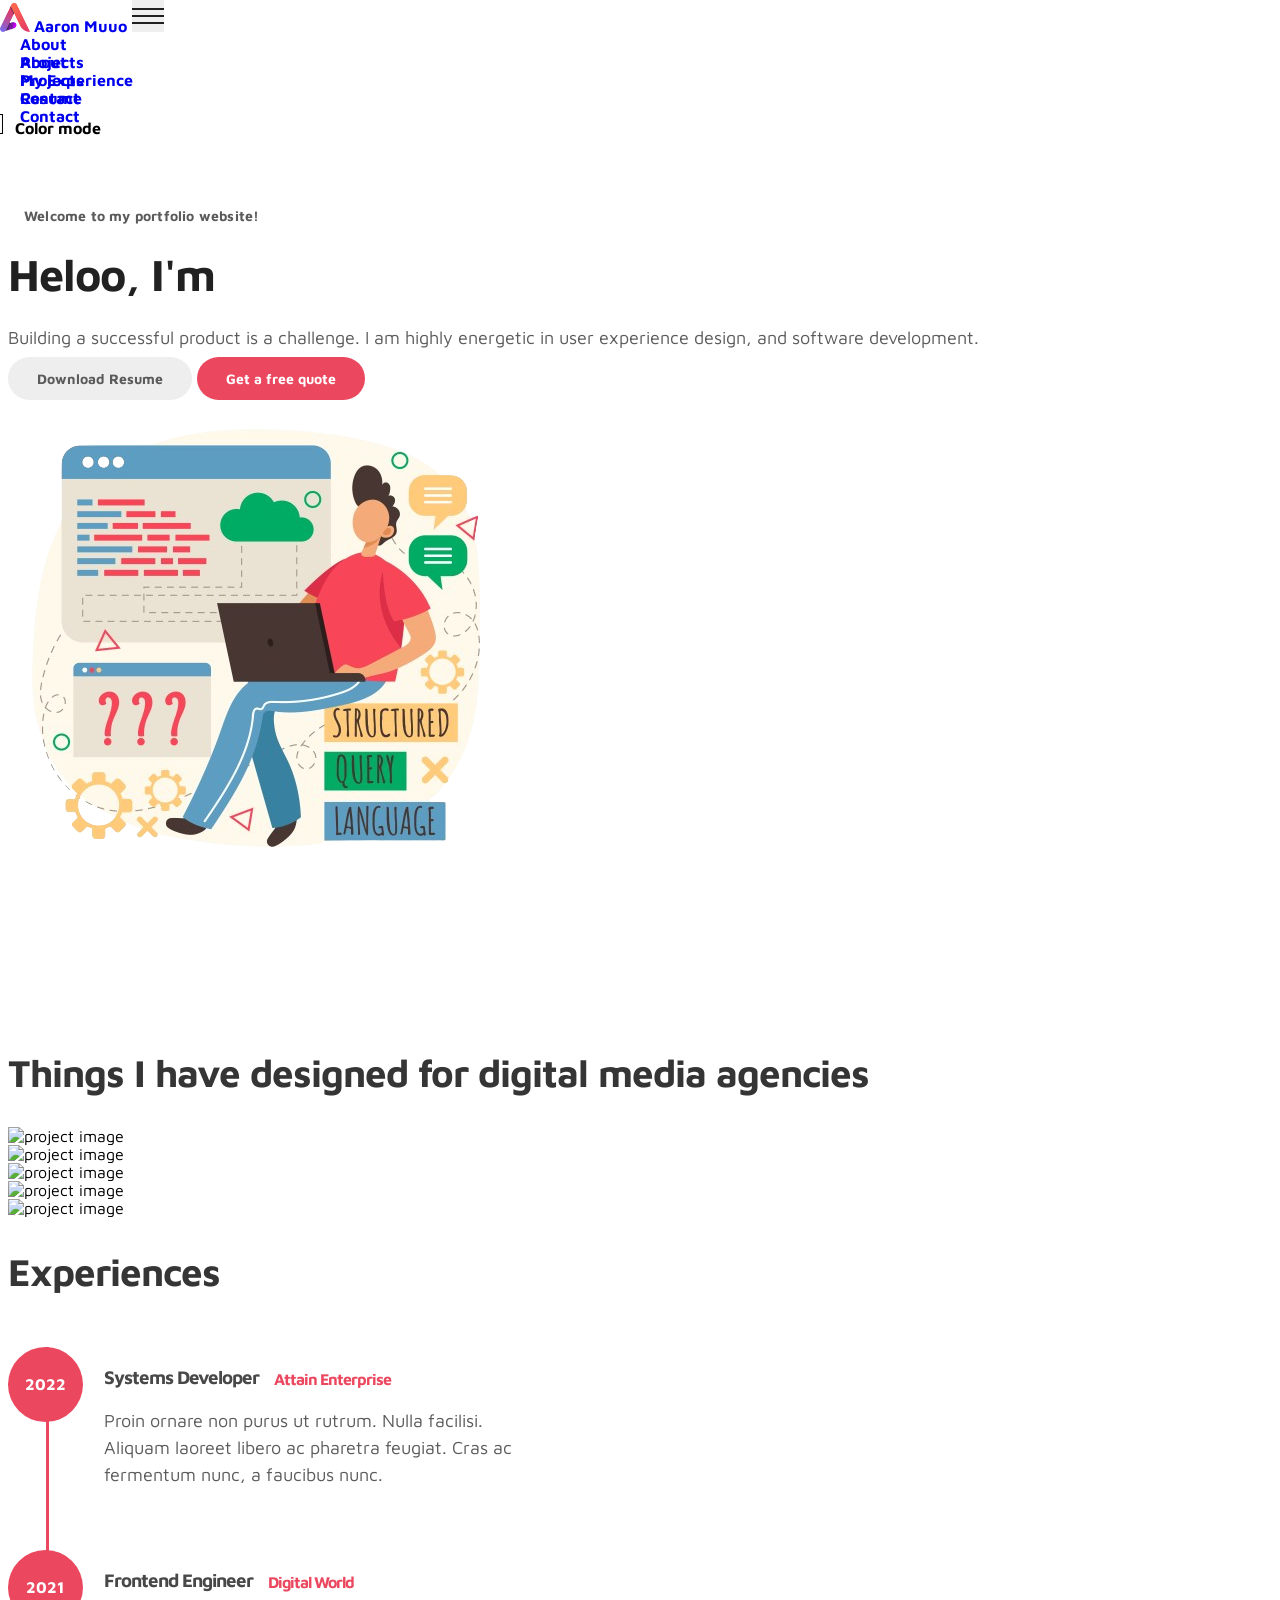
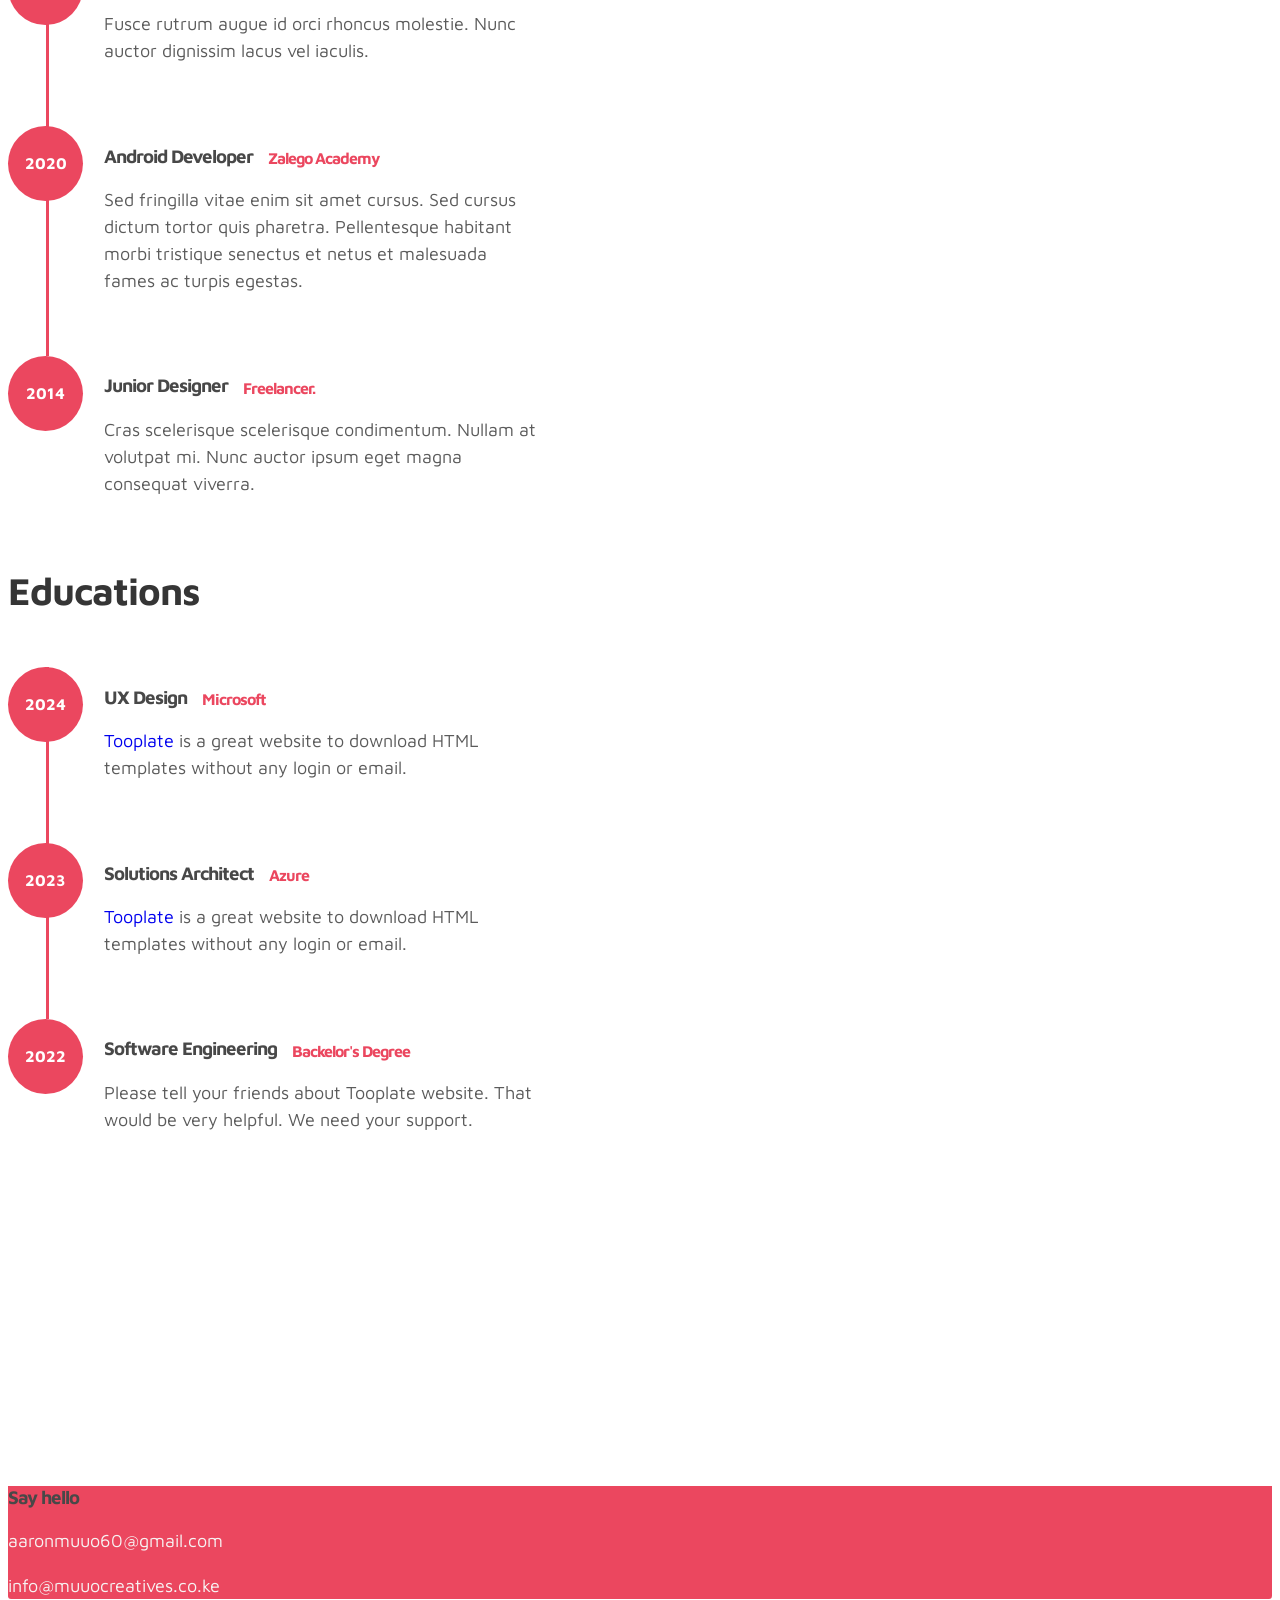
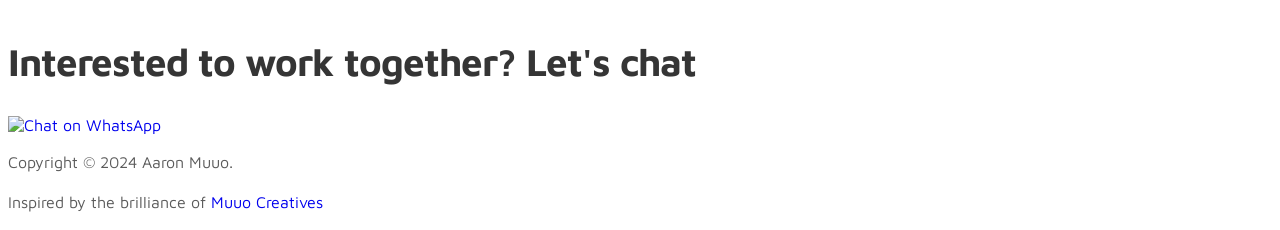
==== commit 7734eb61: "Added GA4 Google analytics" ====
--- a/index.html
+++ b/index.html
@@ -2,15 +2,13 @@
 <html lang="en">
   <head>
 
-    <!-- Google tag (gtag.js) -->
-    <script async src="https://www.googletagmanager.com/gtag/js?id=G-6E8LFKHS53"></script>
-    <script>
-      window.dataLayer = window.dataLayer || [];
-      function gtag(){dataLayer.push(arguments);}
-      gtag('js', new Date());
-
-      gtag('config', 'G-6E8LFKHS53');
-    </script>
+   <!-- Google Tag Manager -->
+<script>(function(w,d,s,l,i){w[l]=w[l]||[];w[l].push({'gtm.start':
+new Date().getTime(),event:'gtm.js'});var f=d.getElementsByTagName(s)[0],
+j=d.createElement(s),dl=l!='dataLayer'?'&l='+l:'';j.async=true;j.src=
+'https://www.googletagmanager.com/gtm.js?id='+i+dl;f.parentNode.insertBefore(j,f);
+})(window,document,'script','dataLayer','GTM-MLB68HHP');</script>
+<!-- End Google Tag Manager -->
 
 
     <meta charset="utf-8">
@@ -375,14 +373,10 @@
       body? body.appendChild(coreCall) : head.appendChild(coreCall);
   })(document, document.head, document.body);
   </script>
-    <co-pilot 
-      platform-id="undefined" 
-      user-id="744d9777-ad18-4bdb-a034-0f6e84947afc" 
-      chatbot-id="445e4bd0-1126-42f1-92c2-201459d6c1fe" 
-      is-local="false" >
-      <a href="https://www.chatsimple.ai/?utm_source=widget&utm_medium=referral">AI Nav</a>
-    </co-pilot> 
-  <script src="https://cdn.chatsimple.ai/ai-loader.js" defer></script>
+   <!-- Google Tag Manager (noscript) -->
+<noscript><iframe src="https://www.googletagmanager.com/ns.html?id=GTM-MLB68HHP"
+height="0" width="0" style="display:none;visibility:hidden"></iframe></noscript>
+<!-- End Google Tag Manager (noscript) -->
   
   </body>
 </html>
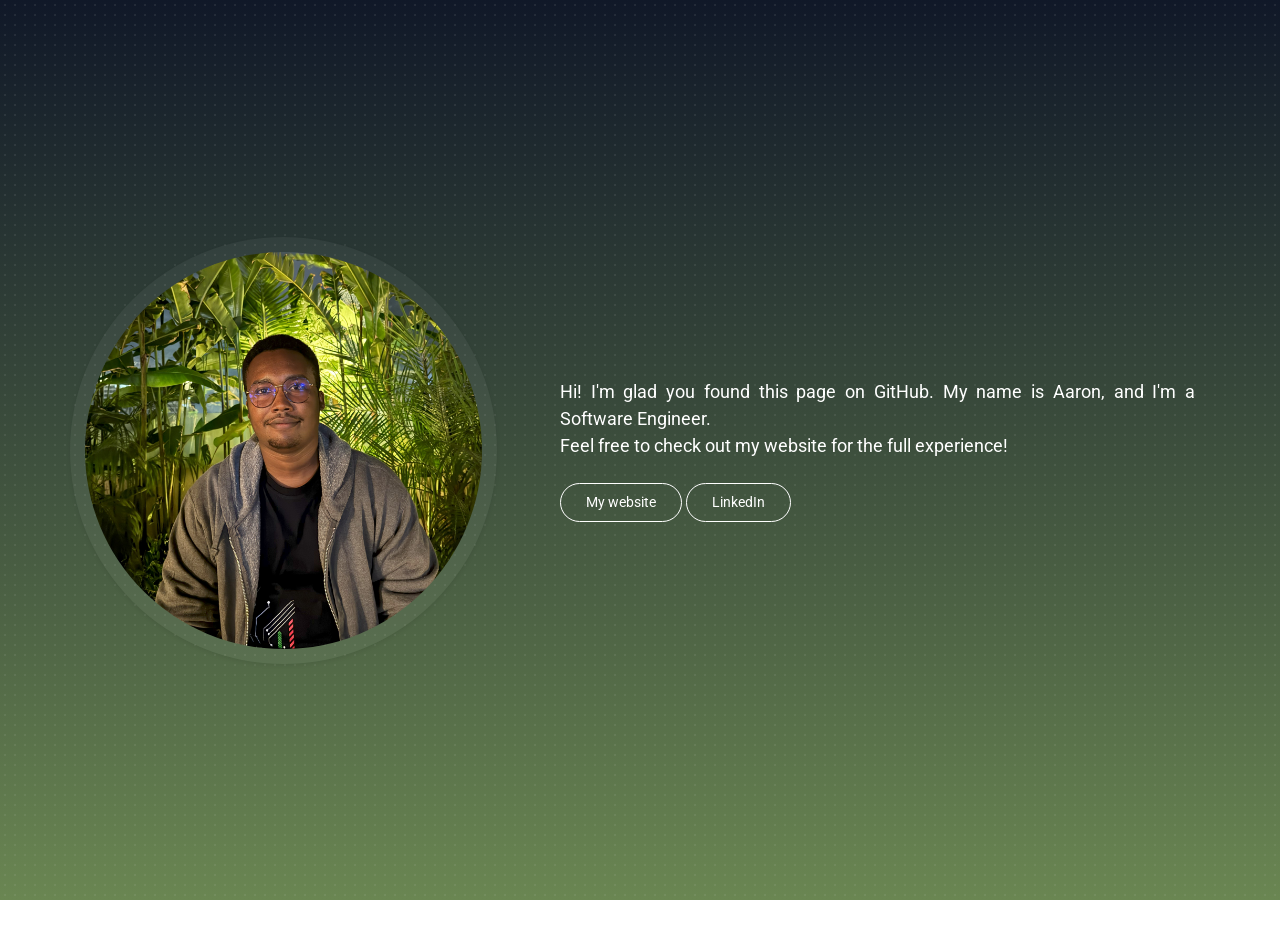
==== commit 3062cd8c: "Site update" ====
--- a/index.html
+++ b/index.html
@@ -1,382 +1,61 @@
-<!doctype html>
+<!DOCTYPE html>
 <html lang="en">
-  <head>
 
-   <!-- Google Tag Manager -->
-<script>(function(w,d,s,l,i){w[l]=w[l]||[];w[l].push({'gtm.start':
-new Date().getTime(),event:'gtm.js'});var f=d.getElementsByTagName(s)[0],
-j=d.createElement(s),dl=l!='dataLayer'?'&l='+l:'';j.async=true;j.src=
-'https://www.googletagmanager.com/gtm.js?id='+i+dl;f.parentNode.insertBefore(j,f);
-})(window,document,'script','dataLayer','GTM-MLB68HHP');</script>
-<!-- End Google Tag Manager -->
+<head>
+    <meta charset="utf-8">
+    <title>Aaron Muuo</title>
+    <meta content="width=device-width, initial-scale=1.0" name="viewport">
+    <meta content="Aaron Muuo, Muuo Creatives, Ubunihub" name="keywords">
+    <meta content="Aaron Muuo Portfolio" name="description">
+
+    <!-- Favicon -->
+    <link href="icon.png" rel="icon">
+
+    <!-- Google Web Fonts -->
+    <link rel="preconnect" href="https://fonts.gstatic.com">
+    <link href="https://fonts.googleapis.com/css2?family=Roboto:wght@300;400;500;700;900&display=swap" rel="stylesheet"> 
+
+    <!-- Font Awesome -->
+    <link href="https://cdnjs.cloudflare.com/ajax/libs/font-awesome/5.10.0/css/all.min.css" rel="stylesheet">
+
+    <!-- Libraries Stylesheet -->
+    <link href="lib/owlcarousel/assets/owl.carousel.min.css" rel="stylesheet">
+    <link href="lib/lightbox/css/lightbox.min.css" rel="stylesheet">
+
+    <!-- Customized Bootstrap Stylesheet -->
+    <link href="css/style.css" rel="stylesheet">
+</head>
+
+<body data-spy="scroll" data-target=".navbar" data-offset="51">
+   
 
 
-    <meta charset="utf-8">
-    <meta name="viewport" content="width=device-width, initial-scale=1, shrink-to-fit=no">
-    <meta name="description" content="Aaron Muuo Personal website">
-    <meta name="author" content="Aaron Muuo">
-
-    <title>Aaron Muuo</title>
-
-    <link rel="stylesheet" href="css/bootstrap.min.css">
-    <link rel="stylesheet" href="css/unicons.css">
-    <link rel="stylesheet" href="css/owl.carousel.min.css">
-    <link rel="stylesheet" href="css/owl.theme.default.min.css">
-
-    <!-- MAIN STYLE -->
-    <link rel="stylesheet" href="css/tooplate-style.css">
-    <link rel="icon" href="images/logo.png" type="image/icon">
-
-    
-
-  </head>
-  <body>
-
-    <!-- MENU -->
-    <nav class="navbar navbar-expand-sm navbar-light">
+    <!-- Header Start -->
+    <div class="container-fluid bg-primary d-flex align-items-center mb-5 py-5" id="home" style="min-height: 100vh;">
         <div class="container">
-            <a class="navbar-brand" href="index.html">
-                <img src="images/logo.png" width="30px"/>
-                Aaron Muuo</a>
-
-            <button class="navbar-toggler" type="button" data-toggle="collapse" data-target="#navbarNav" aria-controls="navbarNav" aria-expanded="false"
-                aria-label="Toggle navigation">
-                <span class="navbar-toggler-icon"></span>
-                <span class="navbar-toggler-icon"></span>
-                <span class="navbar-toggler-icon"></span>
-            </button>
-
-            <div class="collapse navbar-collapse" id="navbarNav">
-                <ul class="navbar-nav mx-auto">
-                    <li class="nav-item">
-                        <a href="#about" class="nav-link"><span data-hover="About">About</span></a>
-                    </li>
-                    <li class="nav-item">
-                        <a href="#project" class="nav-link"><span data-hover="Projects">Projects</span></a>
-                    </li>
-                    <li class="nav-item">
-                        <a href="#resume" class="nav-link"><span data-hover="Resume">My Experience</span></a>
-                    </li>
-                    <li class="nav-item">
-                        <a href="#contact" class="nav-link"><span data-hover="Contact">Contact</span></a>
-                    </li>
-                </ul>
-
-                <ul class="navbar-nav ml-lg-auto">
-                    <div class="ml-lg-4">
-                      <div class="color-mode d-lg-flex justify-content-center align-items-center">
-                        <i class="color-mode-icon"></i>
-                        Color mode
-                      </div>
+            <div class="row align-items-center">
+                <div class="col-lg-5 px-5 pl-lg-0 pb-5 pb-lg-0">
+                    <img class="img-fluid w-100 rounded-circle shadow-sm" src="img/aaron3.jpg" alt="">
+                </div>
+                <div class="col-lg-7 text-center text-lg-left">
+                    <p class="text-white mb-3" style="text-align: justify;font-size:18px">
+                        Hi! I'm glad you found this page on GitHub. My name is Aaron, and I'm a Software Engineer.<br>
+                         Feel free to check out my website for the full experience!
+                    </p>
+ 
+                    <div class="d-flex align-items-center justify-content-start justify-content-lg-start pt-2">
+                        <a href="https://founder.muuocreatives.co.ke" class="btn btn-outline-light mr-1" target="_blank">My website</a>
+                        <a href="https://www.linkedin.com/in/aaron-muuo/" class="btn btn-outline-light" target="_blank">LinkedIn</a>
+                       
                     </div>
-                </ul>
+                </div>
             </div>
         </div>
-    </nav>
+    </div>
+    <!-- Header End -->
 
-    <!-- ABOUT -->
-    <section class="about full-screen d-lg-flex justify-content-center align-items-center" id="about">
-        <div class="container">
-            <div class="row">
-                
-                <div class="col-lg-7 col-md-12 col-12 d-flex align-items-center">
-                    <div class="about-text">
-                        <small class="small-text">Welcome to <span class="mobile-block">my portfolio website!</span></small>
-                        <h1 class="animated animated-text">
-                            <span class="mr-2">Heloo, I'm</span>
-                                <div class="animated-info">
-                                    <span class="animated-item">Aaron Muuo</span>
-                                    <span class="animated-item">Full-stack Dev</span>
-                                    <span class="animated-item">UI Designer</span>
-                                </div>
-                        </h1>
+    <!-- Template Javascript -->
+    <script src="js/main.js"></script>
+</body>
 
-                        <p>Building a successful product is a challenge. I am highly energetic in user experience design, and software development.</p>
-                        
-                        <div class="custom-btn-group mt-4">
-                          <!-- <a href="Aaron-Muuo-Resume.pdf" class="btn mr-lg-2 custom-btn" download="Aaron-Muuo-Resume.pdf" target="_blank"><i class='uil uil-file-alt'></i> Download Resume</a> -->
-                          <a href="#" class="btn mr-lg-2 custom-btn" download="#"><i class='uil uil-file-alt'></i> Download Resume</a>
-                          <a href="#contact" class="btn custom-btn custom-btn-bg custom-btn-link">Get a free quote</a>
-                        </div>
-                    </div>
-                </div>
-
-                <div class="col-lg-5 col-md-12 col-12">
-                    <div class="about-image svg">
-                        <img src="images/undraw/dev.png" class="img-fluid" alt="svg image">
-                    </div>
-                </div>
-
-            </div>
-        </div>
-    </section>
-
-    <!-- PROJECTS -->
-    <section class="project py-5" id="project">
-        <div class="container">
-                
-                <div class="row">
-                  <div class="col-lg-11 text-center mx-auto col-12">
-
-                      <div class="col-lg-8 mx-auto">
-                        <h2>Things I have designed for digital media agencies</h2>
-                      </div>
-
-                      <div class="owl-carousel owl-theme">
-                        <div class="item">
-                          <div class="project-info">
-                            <img src="images/project/project-image01.png" class="img-fluid" alt="project image">
-                          </div>
-                        </div>
-
-                        <div class="item">
-                          <div class="project-info">
-                            <img src="images/project/project-image02.png" class="img-fluid" alt="project image">
-                          </div>
-                        </div>
-
-                        <div class="item">
-                          <div class="project-info">
-                            <img src="images/project/project-image03.png" class="img-fluid" alt="project image">
-                          </div>
-                        </div>
-
-                        <div class="item">
-                          <div class="project-info">
-                            <img src="images/project/project-image04.png" class="img-fluid" alt="project image">
-                          </div>
-                        </div>
-
-                        <div class="item">
-                          <div class="project-info">
-                            <img src="images/project/project-image05.png" class="img-fluid" alt="project image">
-                          </div>
-                        </div>
-                      </div>
-
-                  </div>
-                </div>
-        </div>
-    </section>
-
-    <!-- FEATURES -->
-    <section class="resume py-5 d-lg-flex justify-content-center align-items-center" id="resume">
-        <div class="container">
-            <div class="row">
-
-                <div class="col-lg-6 col-12">
-                  <h2 class="mb-4">Experiences</h2>
-
-                    <div class="timeline">
-                        <div class="timeline-wrapper">
-                             <div class="timeline-yr">
-                                  <span>2022</span>
-                             </div>
-                             <div class="timeline-info">
-                                  <h3><span>Systems Developer</span><small>Attain Enterprise</small></h3>
-                                  <p>Proin ornare non purus ut rutrum. Nulla facilisi. Aliquam laoreet libero ac pharetra feugiat. Cras ac fermentum nunc, a faucibus nunc.</p>
-                             </div>
-                        </div>
-
-                        <div class="timeline-wrapper">
-                            <div class="timeline-yr">
-                                <span>2021</span>
-                            </div>
-                            <div class="timeline-info">
-                                <h3><span>Frontend Engineer</span><small>Digital World</small></h3>
-                                <p>Fusce rutrum augue id orci rhoncus molestie. Nunc auctor dignissim lacus vel iaculis.</p>
-                            </div>
-                        </div>
-
-                        <div class="timeline-wrapper">
-                            <div class="timeline-yr">
-                                <span>2020</span>
-                            </div>
-                            <div class="timeline-info">
-                                <h3><span>Android Developer</span><small>Zalego Academy</small></h3>
-                                <p>Sed fringilla vitae enim sit amet cursus. Sed cursus dictum tortor quis pharetra. Pellentesque habitant morbi tristique senectus et netus et malesuada fames ac turpis egestas.</p>
-                            </div>
-                        </div>
-                        
-                        <div class="timeline-wrapper">
-                            <div class="timeline-yr">
-                                <span>2014</span>
-                            </div>
-                            <div class="timeline-info">
-                                <h3><span>Junior Designer<small>Freelancer.</small></h3>
-                                <p>Cras scelerisque scelerisque condimentum. Nullam at volutpat mi. Nunc auctor ipsum eget magna consequat viverra.</p>
-                            </div>
-                        </div>
-
-                    </div>
-                </div>
-
-                <div class="col-lg-6 col-12">
-                  <h2 class="mb-4 mobile-mt-2">Educations</h2>
-
-                    <div class="timeline">
-
-                      <div class="timeline-wrapper">
-                        <div class="timeline-yr">
-                            <span>2024</span>
-                        </div>
-                        <div class="timeline-info">
-                            <h3><span>UX Design</span><small>Microsoft</small></h3>
-                            <p><a rel="nofollow" href="https://www.facebook.com/tooplate">Tooplate</a> is a great website to download HTML templates without any login or email.</p>
-                        </div>
-                      </div>
-                      <div class="timeline-wrapper">
-                        <div class="timeline-yr">
-                            <span>2023</span>
-                        </div>
-                        <div class="timeline-info">
-                            <h3><span>Solutions Architect</span><small>Azure</small></h3>
-                            <p><a rel="nofollow" href="https://www.facebook.com/tooplate">Tooplate</a> is a great website to download HTML templates without any login or email.</p>
-                        </div>
-                      </div>
-
-                        <div class="timeline-wrapper">
-                             <div class="timeline-yr">
-                                  <span>2022</span>
-                             </div>
-                             <div class="timeline-info">
-                                  <h3><span>Software Engineering</span><small>Backelor's Degree</small></h3>
-                                  <p>Please tell your friends about Tooplate website. That would be very helpful. We need your support.</p>
-                             </div>
-                        </div>
-
-                      
-                        
-                        <!-- <div class="timeline-wrapper">
-                            <div class="timeline-yr">
-                                <span>2013</span>
-                            </div>
-                            <div class="timeline-info">
-                                <h3><span>Artwork Design</span><small>New Art School</small></h3>
-                                <p>You can freely use Tooplate's templates for your business or personal sites. You cannot redistribute this template without a permission.</p>
-                            </div>
-                        </div> -->
-
-                    </div>
-                </div>
-                
-            </div>
-        </div>
-    </section>
-
-    <!-- CONTACT -->
-    <section class="contact py-5" id="contact">
-      <div class="container">
-        <div class="row">
-          
-          <div class="col-lg-5 mr-lg-5 col-12">
-            <div class="google-map w-100">
-                <iframe src="https://www.google.com/maps/embed?pb=!1m18!1m12!1m3!1d255282.3239005571!2d36.68258277200203!3d-1.3032035601421934!2m3!1f0!2f0!3f0!3m2!1i1024!2i768!4f13.1!3m3!1m2!1s0x182f1172d84d49a7%3A0xf7cf0254b297924c!2sNairobi!5e0!3m2!1sen!2ske!4v1708293565046!5m2!1sen!2ske" width="400" height="300" style="border:0;" allowfullscreen="" loading="lazy" referrerpolicy="no-referrer-when-downgrade"></iframe>
-            </div>
-
-            <div class="contact-info d-flex justify-content-between align-items-center py-4 px-lg-5">
-                <div class="contact-info-item">
-                  <h3 class="mb-3 text-white">Say hello</h3>
-<!--                  <p class="footer-text mb-0">+254 791 293 675</p>-->
-                  <p><a href="mailto:aaronmuuo60@gmail.com">aaronmuuo60@gmail.com</a></p>
-                  <p><a href="mailto:info@muuocreatives.co.ke">info@muuocreatives.co.ke</a></p>
-                </div>
-
-                <ul class="social-links">
-<!--                     <li><a href="https://www.linkedin.com/in/aaron-muuo/" class="uil util-linkedin" data-toggle="tooltip" data-placement="left" title="LinkedIn"></a></li>-->
-                     <li><a href="https://www.instagram.com/aaron_muuo/" class="uil uil-instagram" data-toggle="tooltip" data-placement="left" title="Instagram"></a></li>
-                     <li><a href="https://www.facebook.com/profile.php?id=61552177520819" class="uil uil-facebook" data-toggle="tooltip" data-placement="left" title="Facebook"></a></li>
-                </ul>
-            </div>
-          </div>
-
-          <div class="col-lg-6 col-12">
-            <div class="contact-form">
-              <h2 class="mb-4">Interested to work together? Let's chat</h2>
-
-                <a aria-label="Chat on WhatsApp" href="https://wa.me/254791293675?text=Hi%20I%20am%20interested%20in%20working%20together" target="_blank"> <img alt="Chat on WhatsApp" src="images/undraw/WhatsAppButtonGreenSmall.svg" />
-                    <a />
-            </div>
-          </div>
-
-        </div>
-      </div>
-    </section>
-
-    <!-- FOOTER -->
-     <footer class="footer py-5">
-          <div class="container">
-               <div class="row">
-
-                    <div class="col-lg-12 col-12">                                
-                        <p class="copyright-text text-center">Copyright &copy; 2024 Aaron Muuo.</p>
-                        <p class="copyright-text text-center">Inspired by the brilliance of <a href="https://muuocreatives.co.ke" target="_blank">Muuo Creatives</a></p>
-                    </div>
-                    
-               </div>
-          </div>
-     </footer>
-
-    <script src="js/jquery-3.3.1.min.js"></script>
-    <script src="js/popper.min.js"></script>
-    <script src="js/bootstrap.min.js"></script>
-    <script src="js/Headroom.js"></script>
-    <script src="js/jQuery.headroom.js"></script>
-    <script src="js/owl.carousel.min.js"></script>
-    <script src="js/smoothscroll.js"></script>
-    <script src="js/custom.js"></script>
-<script src="https://cdn.userway.org/widget.js" data-account="1lugObgEST"></script>
-<!-- Accessibility Code for "aaron-muuo.github.io" -->
-<script>
-  /*
-  
-  Want to customize your button? visit our documentation page:
-  
-  https://login.equalweb.com/custom-button.taf
-  
-  */
-  window.interdeal = {
-      "sitekey": "d383963dbe2dc97a35176f987b2ec643",
-      "Position": "right",
-      "domains": {
-          "js": "https://cdn.equalweb.com/",
-          "acc": "https://access.equalweb.com/"
-      },
-      "Menulang": "EN",
-      "btnStyle": {
-          "vPosition": [
-              "50%",
-              "80%"
-          ],
-          "scale": [
-              "0.5",
-              "0.5"
-          ],
-          "color": {
-              "main": "#e6051f",
-              "second": "#ffffff"
-          },
-          "icon": {
-              "outline": false,
-              "type": 7,
-              "shape": "circle"
-          }
-      }
-  };
-  (function(doc, head, body){
-      var coreCall             = doc.createElement('script');
-      coreCall.src             = interdeal.domains.js + 'core/5.0.8/accessibility.js';
-      coreCall.defer           = true;
-      coreCall.integrity       = 'sha512-DL4HncZs4SCAd8KqE2GWIK5NNVuoXkdhiYOwOy8/9ZKNyYN48XNdS3peJ22GmNR1AnHJuFHEtdFMgCEDONyKWQ==';
-      coreCall.crossOrigin     = 'anonymous';
-      coreCall.setAttribute('data-cfasync', true );
-      body? body.appendChild(coreCall) : head.appendChild(coreCall);
-  })(document, document.head, document.body);
-  </script>
-   <!-- Google Tag Manager (noscript) -->
-<noscript><iframe src="https://www.googletagmanager.com/ns.html?id=GTM-MLB68HHP"
-height="0" width="0" style="display:none;visibility:hidden"></iframe></noscript>
-<!-- End Google Tag Manager (noscript) -->
-  
-  </body>
-</html>
+</html>
